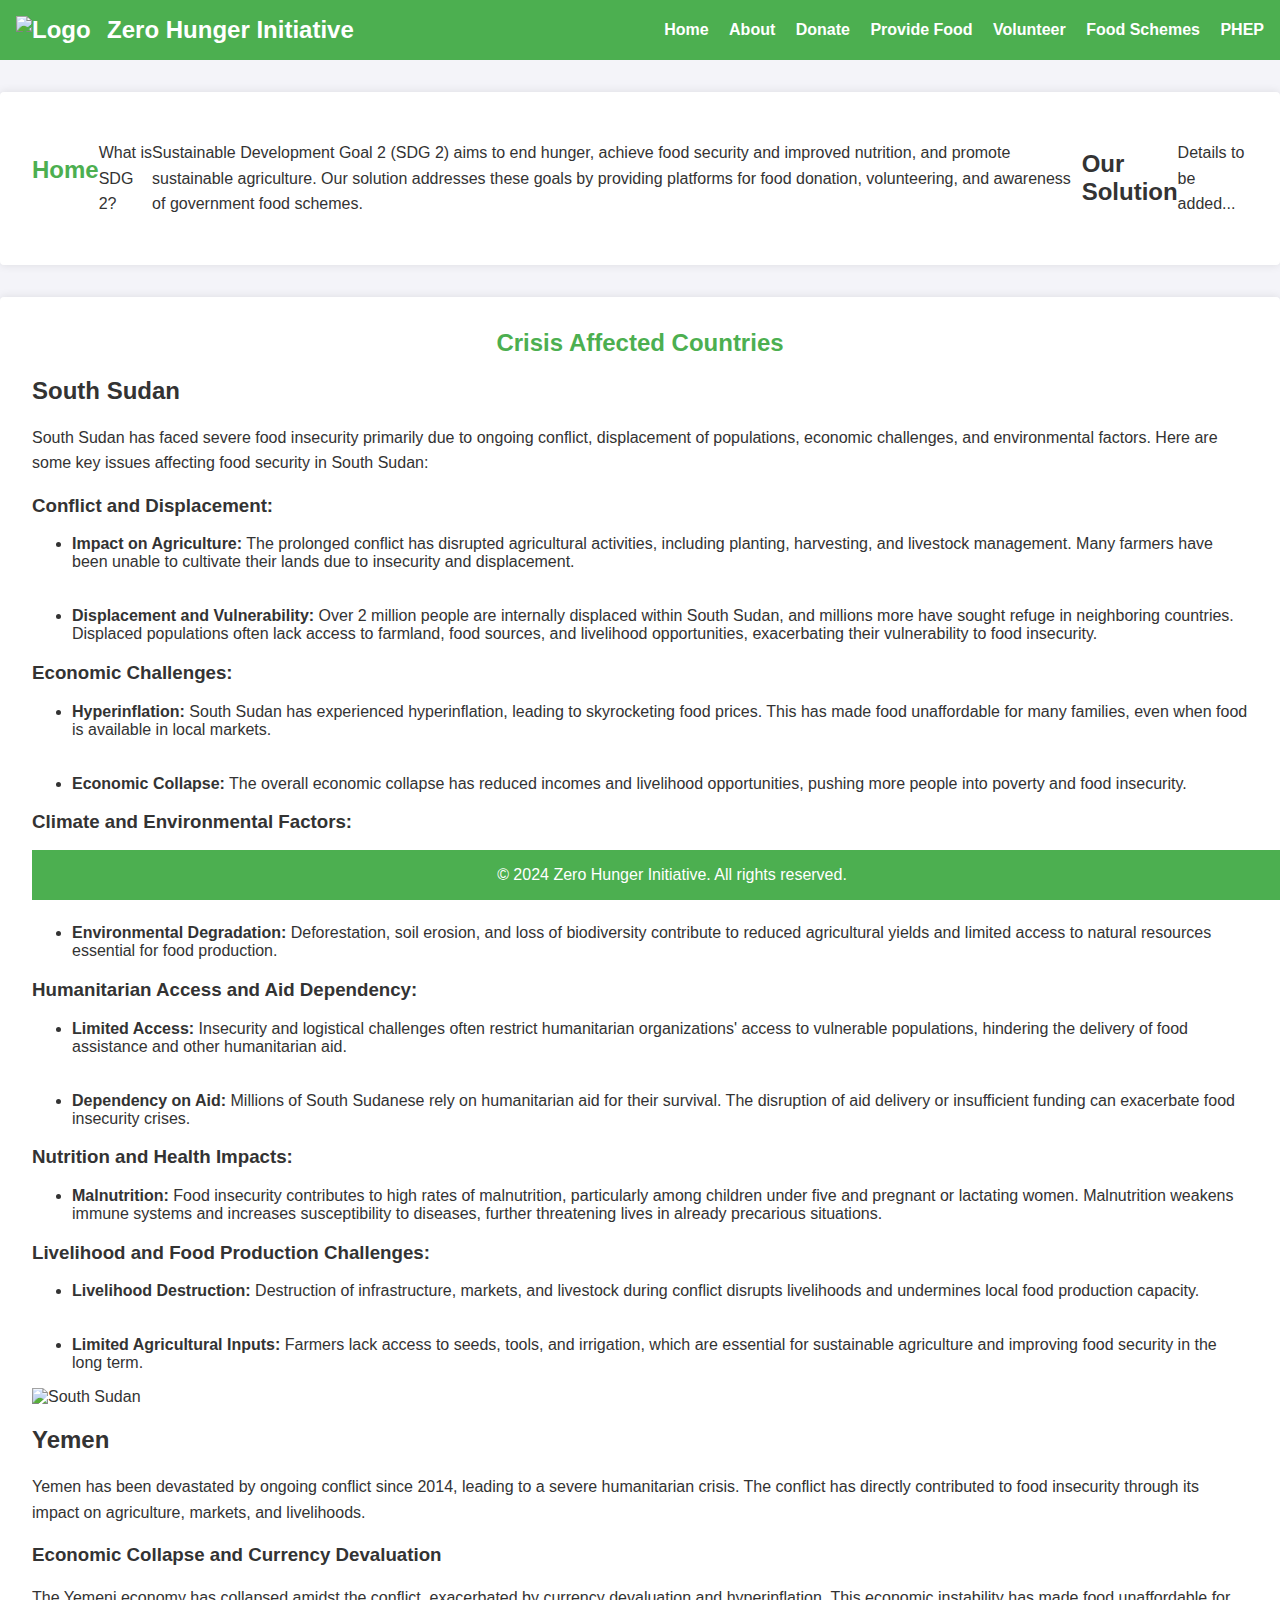
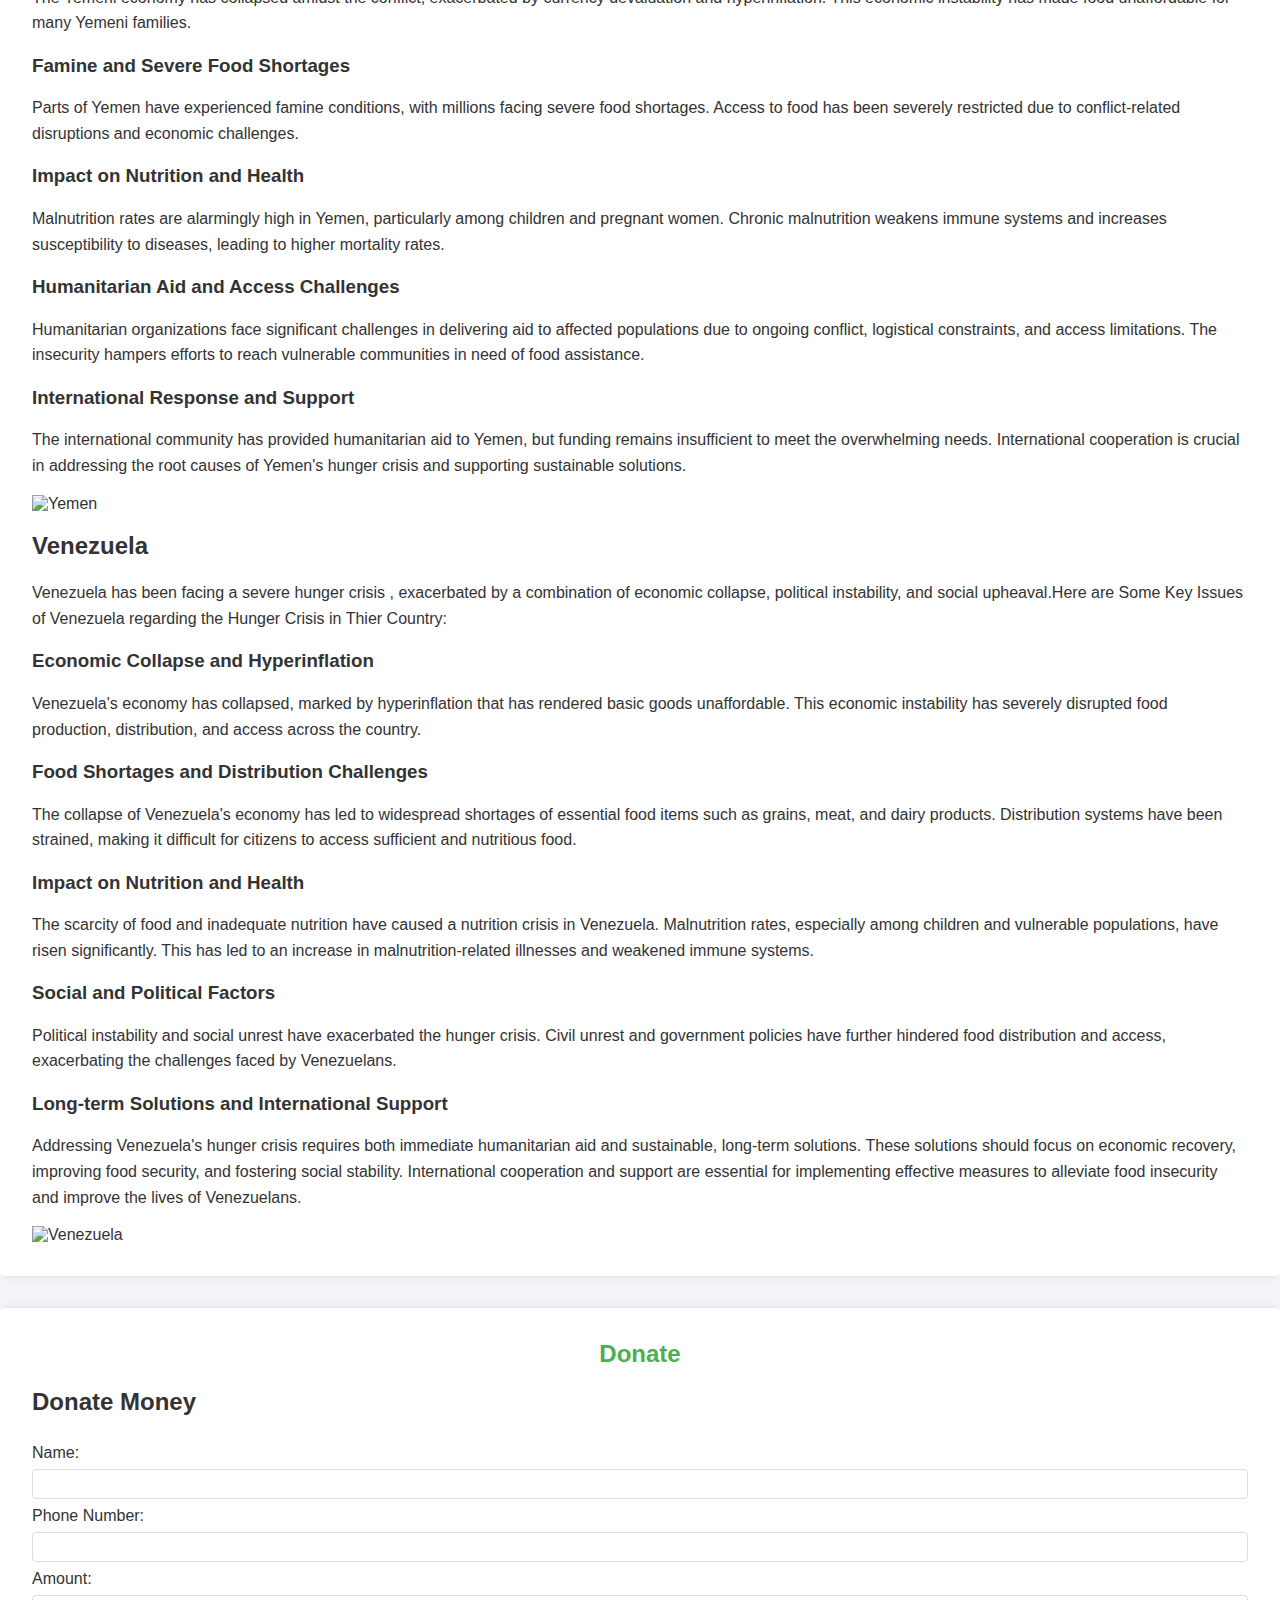
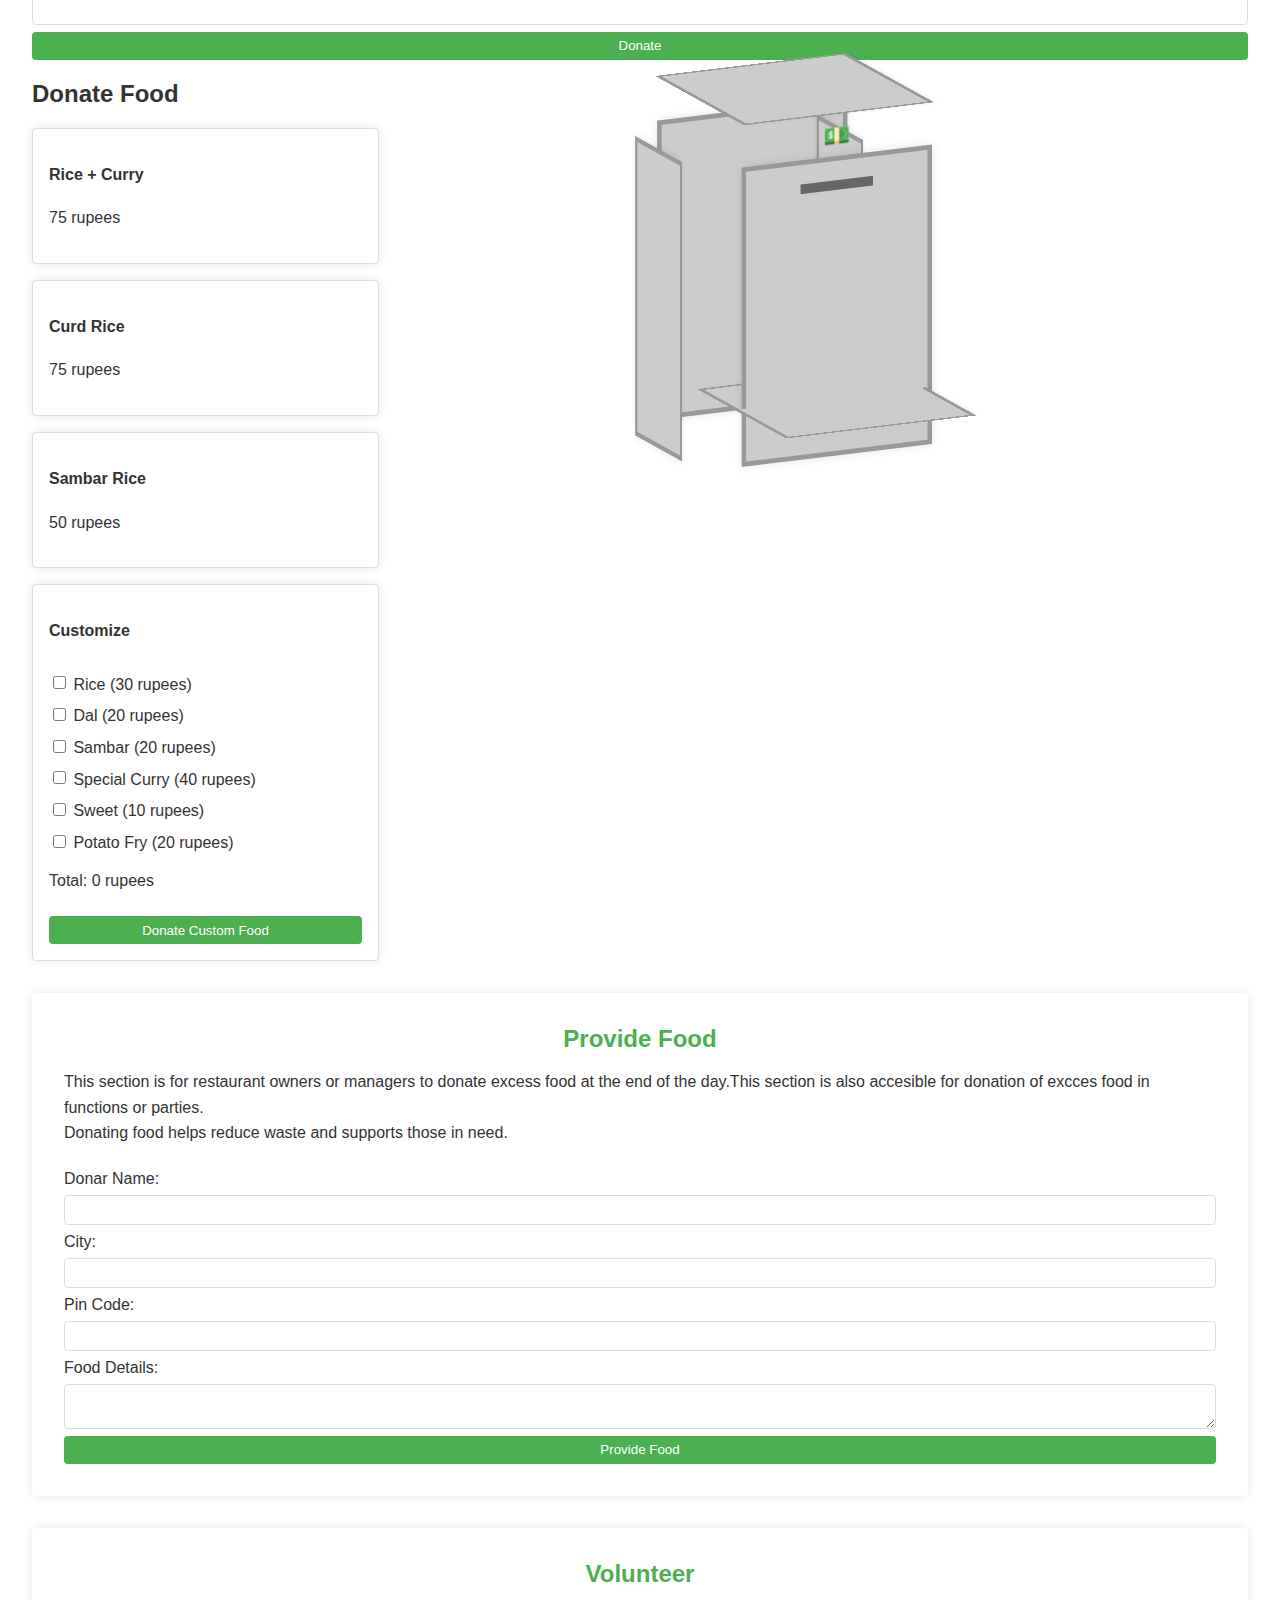
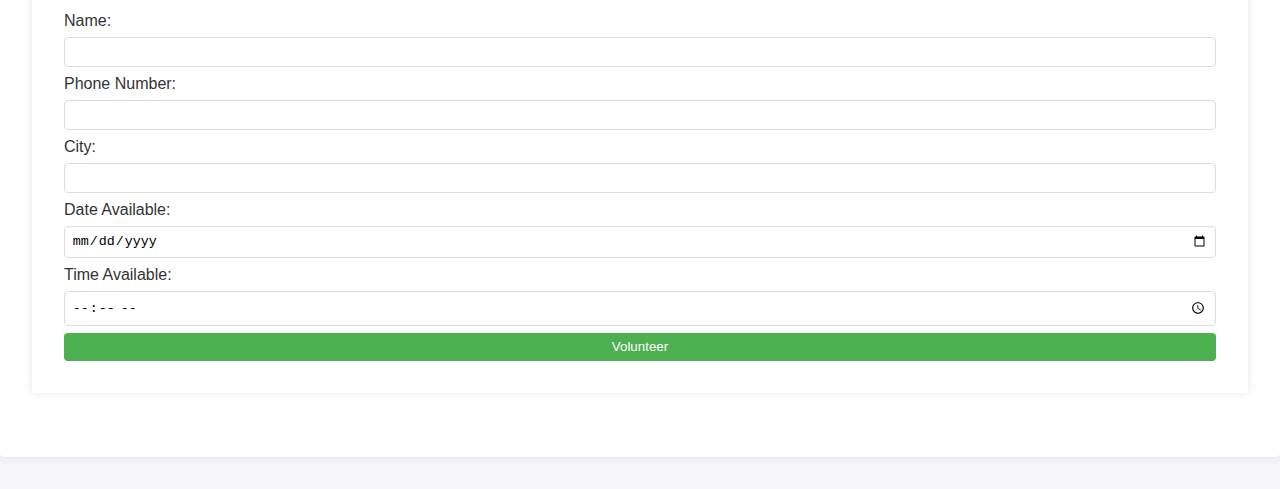
==== index.html @ b10c6740 "Update index.html" ====
<!DOCTYPE html>
<html lang="en">
<head>
    <meta charset="UTF-8">
    <meta name="viewport" content="width=device-width, initial-scale=1.0">
    <title>Zero Hunger Initiative</title>
    <link rel="stylesheet" href="style.css">
    <script src="script.js"></script>
</head>
<body>
   <header class="navbar">
        <div class="logo-container">
            <img src="https://iconape.com/wp-content/files/mv/291905/svg/291905.svg" alt="Logo" class="logo">
            <span class="logo-text">Zero Hunger Initiative</span>
        </div>
        <ul class="nav-links">
            <li><a href="#home">Home</a></li>
            <li><a href="about.html">About</a></li>
            <li><a href="#donate">Donate</a></li>
            <li><a href="#provide-food">Provide Food</a></li>
            <li><a href="#volunteer">Volunteer</a></li>
            <li><a href="fs.html">Food Schemes</a></li>
            <li><a href="#PHEP">PHEP</a></li>
        </ul>
    </header>

    <div id="home" class="content-section">
        <h1>Home</h1>
        <p>What is SDG 2?</p>
        <p>Sustainable Development Goal 2 (SDG 2) aims to end hunger, achieve food security and improved nutrition, and promote sustainable agriculture. Our solution addresses these goals by providing platforms for food donation, volunteering, and awareness of government food schemes.</p>
        <h2>Our Solution</h2>
        <p>Details to be added...</p>
    </div>

    <div id="issues" class="content-section">
        <h1>Crisis Affected Countries</h1>
    
        <div class="country">
            <h2>South Sudan</h2>
            <p> South Sudan has faced severe food insecurity primarily due to ongoing conflict, displacement of populations, economic challenges, and environmental factors. Here are some key issues affecting food security in South Sudan:</p>

        <h3>Conflict and Displacement:</h3>
        <ul>
            <li><strong>Impact on Agriculture:</strong> The prolonged conflict has disrupted agricultural activities, including planting, harvesting, and livestock management. Many farmers have been unable to cultivate their lands due to insecurity and displacement.</li>
          <br>
          <br>
            <li><strong>Displacement and Vulnerability:</strong> Over 2 million people are internally displaced within South Sudan, and millions more have sought refuge in neighboring countries. Displaced populations often lack access to farmland, food sources, and livelihood opportunities, exacerbating their vulnerability to food insecurity.</li>
        </ul>

        <h3>Economic Challenges:</h3>
        <ul>
            <li><strong>Hyperinflation:</strong> South Sudan has experienced hyperinflation, leading to skyrocketing food prices. This has made food unaffordable for many families, even when food is available in local markets.</li>
          <br>
          <br>
            <li><strong>Economic Collapse:</strong> The overall economic collapse has reduced incomes and livelihood opportunities, pushing more people into poverty and food insecurity.</li>
        </ul>

        <h3>Climate and Environmental Factors:</h3>
        <ul>
            <li><strong>Droughts and Floods:</strong> South Sudan is vulnerable to climate extremes, including droughts and floods, which can devastate crops and agricultural productivity. Erratic rainfall patterns further exacerbate food insecurity, affecting both rural and urban populations.</li>
          <br>
          <br>
            <li><strong>Environmental Degradation:</strong> Deforestation, soil erosion, and loss of biodiversity contribute to reduced agricultural yields and limited access to natural resources essential for food production.</li>
        </ul>

        <h3>Humanitarian Access and Aid Dependency:</h3>
        <ul>
            <li><strong>Limited Access:</strong> Insecurity and logistical challenges often restrict humanitarian organizations' access to vulnerable populations, hindering the delivery of food assistance and other humanitarian aid.</li>
          <br>
          <br>
            <li><strong>Dependency on Aid:</strong> Millions of South Sudanese rely on humanitarian aid for their survival. The disruption of aid delivery or insufficient funding can exacerbate food insecurity crises.</li>
        </ul>

        <h3>Nutrition and Health Impacts:</h3>
        <ul>
            <li><strong>Malnutrition:</strong> Food insecurity contributes to high rates of malnutrition, particularly among children under five and pregnant or lactating women. Malnutrition weakens immune systems and increases susceptibility to diseases, further threatening lives in already precarious situations.</li>
        </ul>

        <h3>Livelihood and Food Production Challenges:</h3>
        <ul>
            <li><strong>Livelihood Destruction:</strong> Destruction of infrastructure, markets, and livestock during conflict disrupts livelihoods and undermines local food production capacity.</li>
          <br>
          <br>
            <li><strong>Limited Agricultural Inputs:</strong> Farmers lack access to seeds, tools, and irrigation, which are essential for sustainable agriculture and improving food security in the long term.</li>
        </ul>


        <img src="https://thesudantimes.com/wp-content/uploads/2023/10/south-sudan-bracing-for-worst-hunger-crisis-ever-un-warns1647079717.jpeg" alt="South Sudan" width="400" height="300">

        </div>
    
        <div class="country">
            <h2>Yemen</h2>
            <div class="country-details">

    <p>Yemen has been devastated by ongoing conflict since 2014, leading to a severe humanitarian crisis. The conflict has directly contributed to food insecurity through its impact on agriculture, markets, and livelihoods.</p>

    <h3>Economic Collapse and Currency Devaluation</h3>
    <p>The Yemeni economy has collapsed amidst the conflict, exacerbated by currency devaluation and hyperinflation. This economic instability has made food unaffordable for many Yemeni families.</p>

    <h3>Famine and Severe Food Shortages</h3>
    <p>Parts of Yemen have experienced famine conditions, with millions facing severe food shortages. Access to food has been severely restricted due to conflict-related disruptions and economic challenges.</p>

    <h3>Impact on Nutrition and Health</h3>
    <p>Malnutrition rates are alarmingly high in Yemen, particularly among children and pregnant women. Chronic malnutrition weakens immune systems and increases susceptibility to diseases, leading to higher mortality rates.</p>

    <h3>Humanitarian Aid and Access Challenges</h3>
    <p>Humanitarian organizations face significant challenges in delivering aid to affected populations due to ongoing conflict, logistical constraints, and access limitations. The insecurity hampers efforts to reach vulnerable communities in need of food assistance.</p>

    <h3>International Response and Support</h3>
    <p>The international community has provided humanitarian aid to Yemen, but funding remains insufficient to meet the overwhelming needs. International cooperation is crucial in addressing the root causes of Yemen's hunger crisis and supporting sustainable solutions.</p>
</div>

            <img src="https://gdb.voanews.com/e07bdc47-b10e-4c2d-adb0-684e36ff5af6_w1200_r1.jpg" alt="Yemen" width="400" height="300">
        </div>
    
        <div class="country">
            <h2>Venezuela</h2>
            <div class="country-details">
              <p>Venezuela has been facing a severe hunger crisis , exacerbated by a combination of economic collapse, political instability, and social upheaval.Here are Some Key Issues of Venezuela regarding the Hunger Crisis in Thier Country:
            <h3>Economic Collapse and Hyperinflation</h3>
            <p>Venezuela's economy has collapsed, marked by hyperinflation that has rendered basic goods unaffordable. This economic instability has severely disrupted food production, distribution, and access across the country.</p>

            <h3>Food Shortages and Distribution Challenges</h3>
            <p>The collapse of Venezuela's economy has led to widespread shortages of essential food items such as grains, meat, and dairy products. Distribution systems have been strained, making it difficult for citizens to access sufficient and nutritious food.</p>

            <h3>Impact on Nutrition and Health</h3>
            <p>The scarcity of food and inadequate nutrition have caused a nutrition crisis in Venezuela. Malnutrition rates, especially among children and vulnerable populations, have risen significantly. This has led to an increase in malnutrition-related illnesses and weakened immune systems.</p>

            <h3>Social and Political Factors</h3>
            <p>Political instability and social unrest have exacerbated the hunger crisis. Civil unrest and government policies have further hindered food distribution and access, exacerbating the challenges faced by Venezuelans.</p>

            <h3>Long-term Solutions and International Support</h3>
            <p>Addressing Venezuela's hunger crisis requires both immediate humanitarian aid and sustainable, long-term solutions. These solutions should focus on economic recovery, improving food security, and fostering social stability. International cooperation and support are essential for implementing effective measures to alleviate food insecurity and improve the lives of Venezuelans.</p>
        </div>

            <img src=https://media.newyorker.com/photos/5c7045dbf923155c5f092555/4:3/w_2275,h_1706,c_limit/Taladrid-VenezuelaAidCrisis.jpg alt="Venezuela" width="400" height="300">
        </div>
    
        
    </div>


    <div id="donate" class="content-section">
        <h1>Donate</h1>
        <h2>Donate Money</h2>
        <form id="money-donation-form">
            <label for="donor-name">Name:</label>
            <input type="text" id="donor-name" name="name" required>
            <label for="donor-phone">Phone Number:</label>
            <input type="tel" id="donor-phone" name="phone" required>
            <label for="donation-amount">Amount:</label>
            <input type="number" id="donation-amount" name="amount" required>
            <button type="submit">Donate</button>
        </form>
        <h2>Donate Food</h2>
      <div class="animate-donation"> 
        <div class="food-options">
            <div class="food-item" data-price="75">
                <h4>Rice + Curry</h4>
                <p>75 rupees</p>
            </div>
            <div class="food-item" data-price="75">
                <h4>Curd Rice</h4>
                <p>75 rupees</p>
            </div>
            <div class="food-item" data-price="50">
                <h4>Sambar Rice</h4>
                <p>50 rupees</p>
            </div>
            <div class="food-item">
                <h4>Customize</h4>
                <form id="custom-food-form">
                    <label>
                        <input type="checkbox" name="items" value="30"> Rice (30 rupees)
                    </label>
                    <label>
                        <input type="checkbox" name="items" value="20"> Dal (20 rupees)
                    </label>
                    <label>
                        <input type="checkbox" name="items" value="20"> Sambar (20 rupees)
                    </label>
                    <label>
                        <input type="checkbox" name="items" value="40"> Special Curry (40 rupees)
                    </label>
                    <label>
                        <input type="checkbox" name="items" value="10"> Sweet (10 rupees)
                    </label>
                    <label>
                        <input type="checkbox" name="items" value="20"> Potato Fry (20 rupees)
                    </label>
                    <p>Total: <span id="custom-total">0</span> rupees</p>
                    <button type="submit">Donate Custom Food</button>
                </form>
            </div>
        </div>
        <div class="scene">
            <div class="box">
                <div class="face front">
                    <div class="slot top"></div>
                    <div class="note">&#x1F4B5;</div> <!-- Unicode symbol for money note -->
                    <div class="slot bottom"></div>
                    <div class="apple">&#x1F34E;</div> <!-- Unicode symbol for apple -->
                </div>
                <div class="face back"></div>
                <div class="face left"></div>
                <div class="face right"></div>
                <div class="face top"></div>
                <div class="face bottom"></div>
            </div>
        </div>
    </div> 
    <div id="provide-food" class="content-section">
        <h1>Provide Food</h1>
        <p>This section is for restaurant owners or managers to donate excess food at the end of the day.This section is also accesible for donation of excces food in functions or parties.<br>
            Donating food helps reduce waste and supports those in need.</p>
        <form id="provide-food-form">
            <label for="restaurant-name">Donar Name:</label>
            <input type="text" id="restaurant-name" name="restaurant-name" required>
            <label for="restaurant-city">City:</label>
            <input type="text" id="restaurant-city" name="city" required>
            <label for="restaurant-pincode">Pin Code:</label>
            <input type="text" id="restaurant-pincode" name="pincode" required>
            <label for="food-details">Food Details:</label>
            <textarea id="food-details" name="food-details" required></textarea>
            <button type="submit">Provide Food</button>
        </form>
    </div>
    

    <div id="volunteer" class="content-section">
        <h1>Volunteer</h1>
        <form id="volunteer-form">
            <label for="volunteer-name">Name:</label>
            <input type="text" id="volunteer-name" name="name" required>
            <label for="volunteer-phone">Phone Number:</label>
            <input type="tel" id="volunteer-phone" name="phone" required>
            <label for="volunteer-city">City:</label>
            <input type="text" id="volunteer-city" name="city" required>
            <label for="volunteer-date">Date Available:</label>
            <input type="date" id="volunteer-date" name="date" required>
            <label for="volunteer-time">Time Available:</label>
            <input type="time" id="volunteer-time" name="time" required>
            <button type="submit">Volunteer</button>
        </form>
    </div>

   
    <footer class="footer">
        &copy; 2024 Zero Hunger Initiative. All rights reserved.
    </footer>
</body>
</html>
---- style.css ----
/* General styles */
body {
    font-family: Arial, sans-serif;
    margin: 0;
    padding: 0;
    background-color: #f4f4f9;
    color: #333;
}

.container {
    max-width: 960px;
    margin: 0 auto;
    padding: 2em;
}

h1, h2, h3 {
    color: #333;
}

p {
    line-height: 1.6;
}

a {
    color: #4CAF50;
    text-decoration: none;
}

a:hover {
    text-decoration: underline;
}

/* Navbar styles */
.navbar {
    background-color: #4CAF50;
    padding: 1em;
    display: flex;
    justify-content: space-between;
    align-items: center;
}

.navbar .logo {
    color: white;
    font-size: 1.5em;
    font-weight: bold;
}

.navbar .nav-links {
    list-style: none;
    padding: 0;
    margin: 0;
}

.navbar .nav-links li {
    display: inline;
    margin-left: 1em;
}

.navbar .nav-links li a {
    color: white;
    text-decoration: none;
    font-weight: bold;
}

/* Content sections */
.content-section {
    background-color: #fff;
    padding: 2em;
    margin: 2em 0;
    border-radius: 4px;
    box-shadow: 0 0 10px rgba(0,0,0,0.1);
}

.content-section h1 {
    margin-top: 0;
    color: #4CAF50;
}

.card {
    background-color: #f4f4f9;
    padding: 1em;
    margin-bottom: 1em;
    border: 1px solid #ddd;
    border-radius: 4px;
    box-shadow: 0 0 5px rgba(0,0,0,0.1);
}

.card h2 {
    margin-top: 0;
    color: #333;
}

.card ul {
    list-style: none;
    padding: 0;
}

.card ul li {
    margin-bottom: 0.5em;
}

/* Forms */
form {
    display: flex;
    flex-direction: column;
}

form label {
    margin-top: 0.5em;
}

form input, form textarea, form select, form button {
    padding: 0.5em;
    margin-top: 0.5em;
    border: 1px solid #ddd;
    border-radius: 4px;
}

form button {
    background-color: #4CAF50;
    color: white;
    border: none;
    cursor: pointer;
    transition: background-color 0.3s;
}

form button:hover {
    background-color: #45A049;
}

/* Food options */
.food-options {
    display: flex;
    flex-wrap: wrap;
    gap: 1em;
}

.food-item {
    background-color: #fff;
    padding: 1em;
    border: 1px solid #ddd;
    border-radius: 4px;
    width: calc(50% - 1em);
    box-shadow: 0 0 10px rgba(0,0,0,0.1);
    transition: transform 0.3s;
    cursor: pointer;
}

.food-item:hover {
    transform: scale(1.05);
}
.navbar .logo {
    width: 40px;
    height: 40px;
    margin-right: 0.5em;
    transition: transform 0.3s, width 0.3s, height 0.3s;
}

.navbar .logo-text {
    color: white;
    font-size: 1.5em;
    font-weight: bold;
    transition: transform 0.3s;
}

.navbar .nav-links {
    list-style: none;
    padding: 0;
    margin: 0;
}

.navbar .nav-links li {
    display: inline;
    margin-left: 1em;
}

.navbar .nav-links li a {
    color: white;
    text-decoration: none;
    font-weight: bold;
    transition: transform 0.3s;
}

.navbar .nav-links li a:hover {
    transform: scale(1.5);
}

.navbar .logo:hover {
    transform: rotate(360deg) scale(1.1);
}


/* Footer */
.footer {
    background-color: #4CAF50;
    color: white;
    text-align: center;
    padding: 1em 0;
    position: fixed;
    width: 100%;
    bottom: 0;
}
/* Home section */
#home {
    display: flex;
    justify-content: space-between;
    align-items: center;
    margin: 2rem 0;
}

.animation-container {
    flex: 1;
    display: flex;
    justify-content: center;
}

.home-content {
    flex: 1;
    padding: 2rem;
    background-color: #fff;
    border-radius: 5px;
    box-shadow: 0 0 10px rgba(0, 0, 0, 0.1);
}

.home-content h1 {
    font-size: 2rem;
    margin-bottom: 1rem;
}

.home-content p {
    margin-bottom: 1rem;
}
.scene {
            width: 200px;
            height: 300px;
            position: relative;
            transform-style: preserve-3d;
        }

        .box {
            position: absolute;
            width: 100%;
            height: 100%;
            transform-style: preserve-3d;
            transform: rotateX(-15deg) rotateY(25deg);
        }

        .face {
            position: absolute;
            width: 200px;
            height: 300px;
            background-color: #ccc;
            border: 5px solid #999;
            box-shadow: 0 0 10px rgba(0, 0, 0, 0.1);
        }

        .face.front {
            transform: rotateY(0deg) translateZ(100px);
        }

        .face.back {
            transform: rotateY(180deg) translateZ(100px);
        }

        .face.left {
            width: 100px;
            height: 300px;
            transform: rotateY(-90deg) translateZ(100px);
        }

        .face.right {
            width: 100px;
            height: 300px;
            transform: rotateY(90deg) translateZ(100px);
        }

        .face.top {
            width: 200px;
            height: 200px;
            transform: rotateX(-90deg) translateZ(150px) translateY(-100px);
        }

        .face.bottom {
            width: 200px;
            height: 200px;
            transform: rotateX(90deg) translateZ(150px);
        }

        .slot {
            position: absolute;
            left: 50%;
            width: 80px;
            height: 10px;
            background-color: #666;
            transform: translateX(-50%);
        }

        .slot.top {
            top: 20px;
        }

        .slot.bottom {
            bottom: 20px;
        }

        .note {
            position: absolute;
            left: 50%;
            top: -40px;
            font-size: 24px;
            transform: translateX(-50%);
            animation: dropNote 3s ease-in-out infinite;
        }

        .apple {
            position: absolute;
            left: 50%;
            bottom: 20px;
            font-size: 30px;
            transform: translateX(-50%) scale(0);
            animation: popApple 3s ease-in-out infinite;
            animation-delay: 1.5s;
        }

        @keyframes dropNote {
            0% { top: -40px; }
            50% { top: 20px; }
            100% { top: 20px; opacity: 0; }
        }

        @keyframes popApple {
            0%, 50% { transform: translateX(-50%) scale(0); }
            51%, 100% { transform: translateX(-50%) scale(1); }
        }

        h1 {
            text-align: center;
            font-size: 24px;
            color: #333;
            margin-top: 20px;
        }
.animate-donation{
    display: flex;
     flex-direction: row;
}
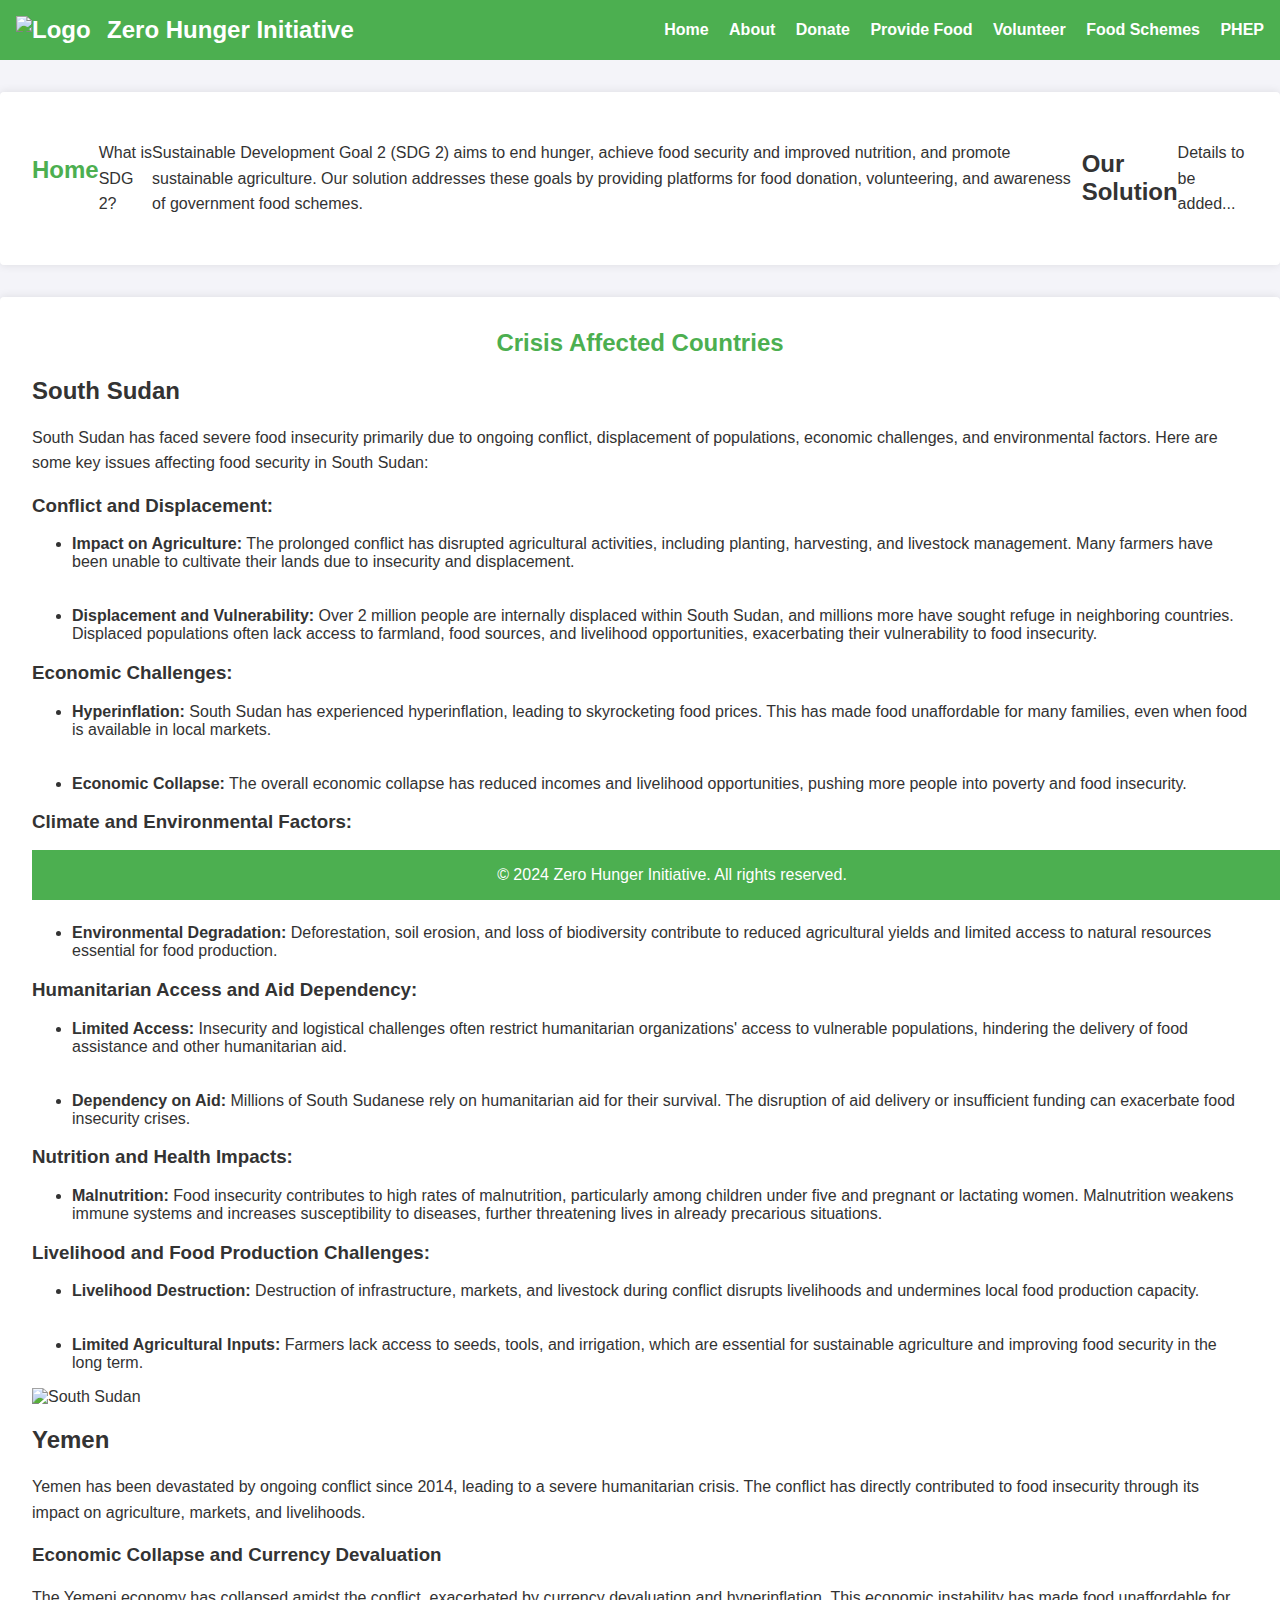
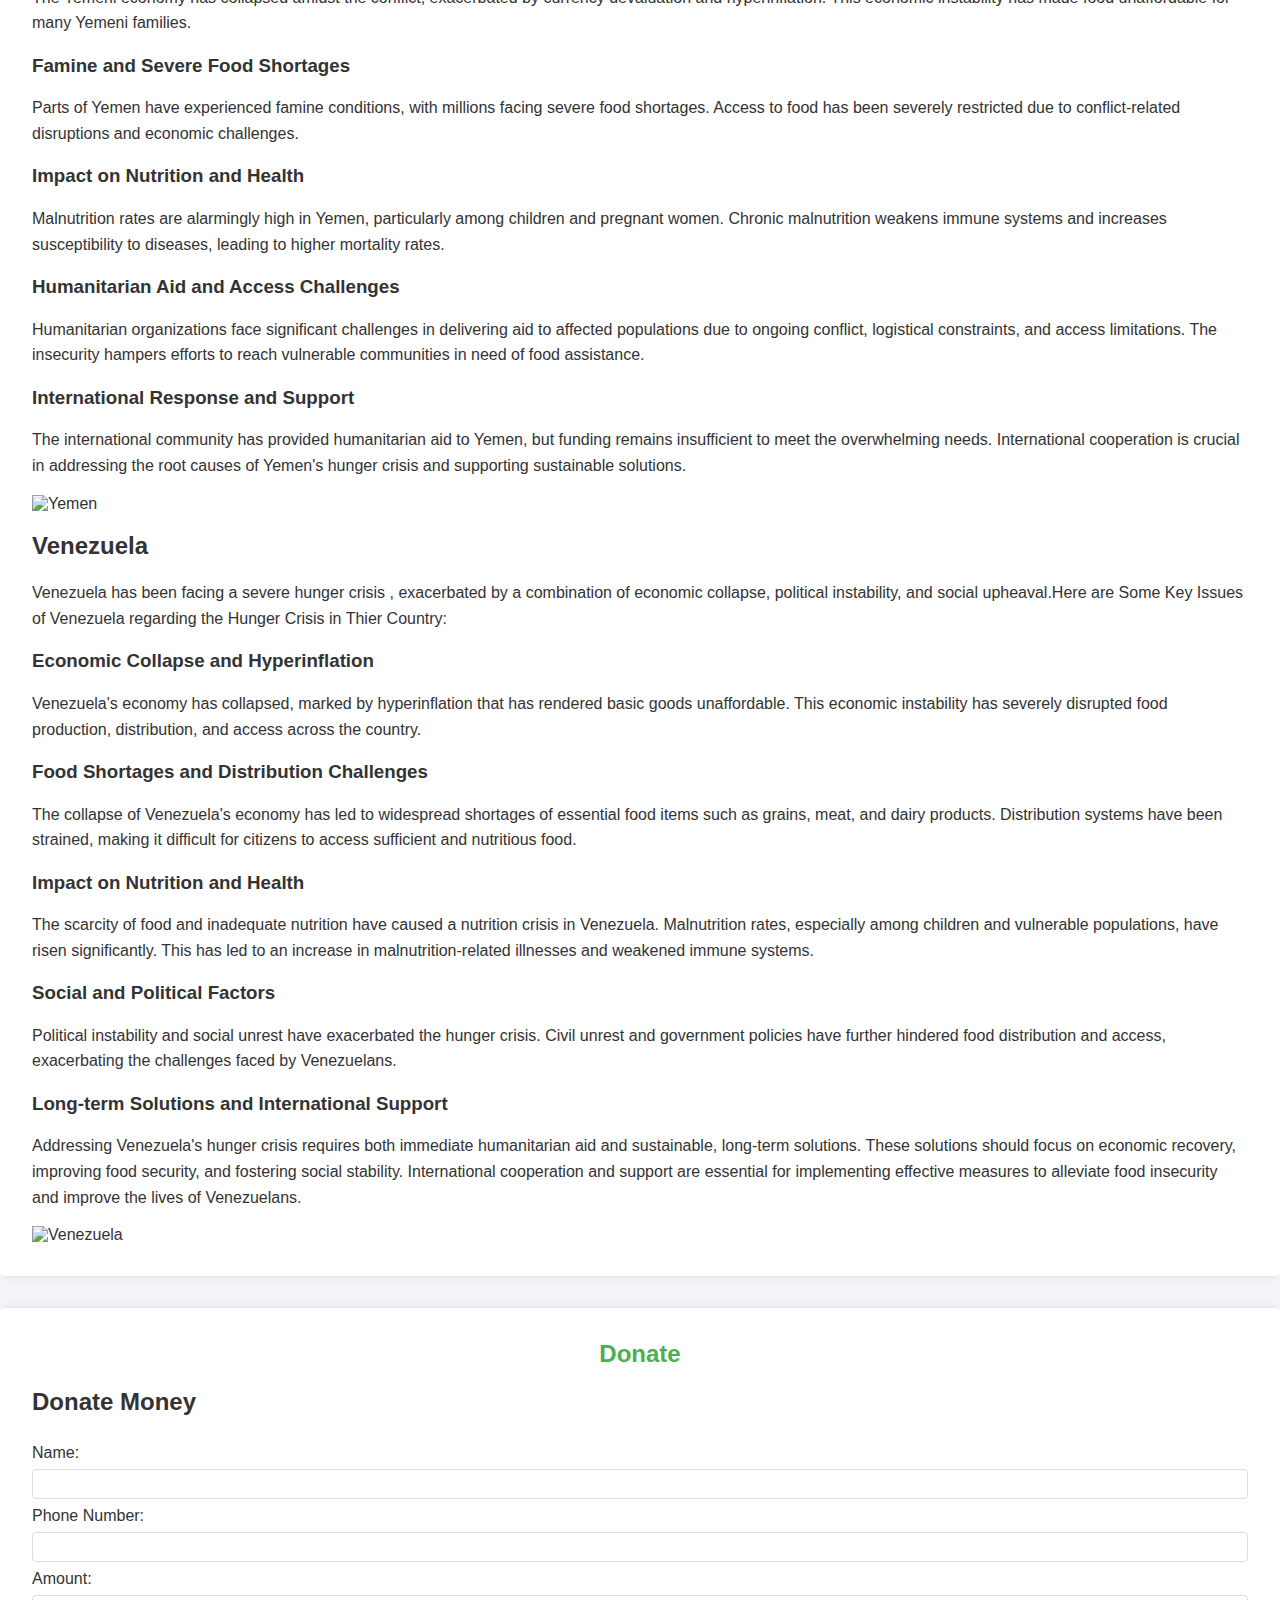
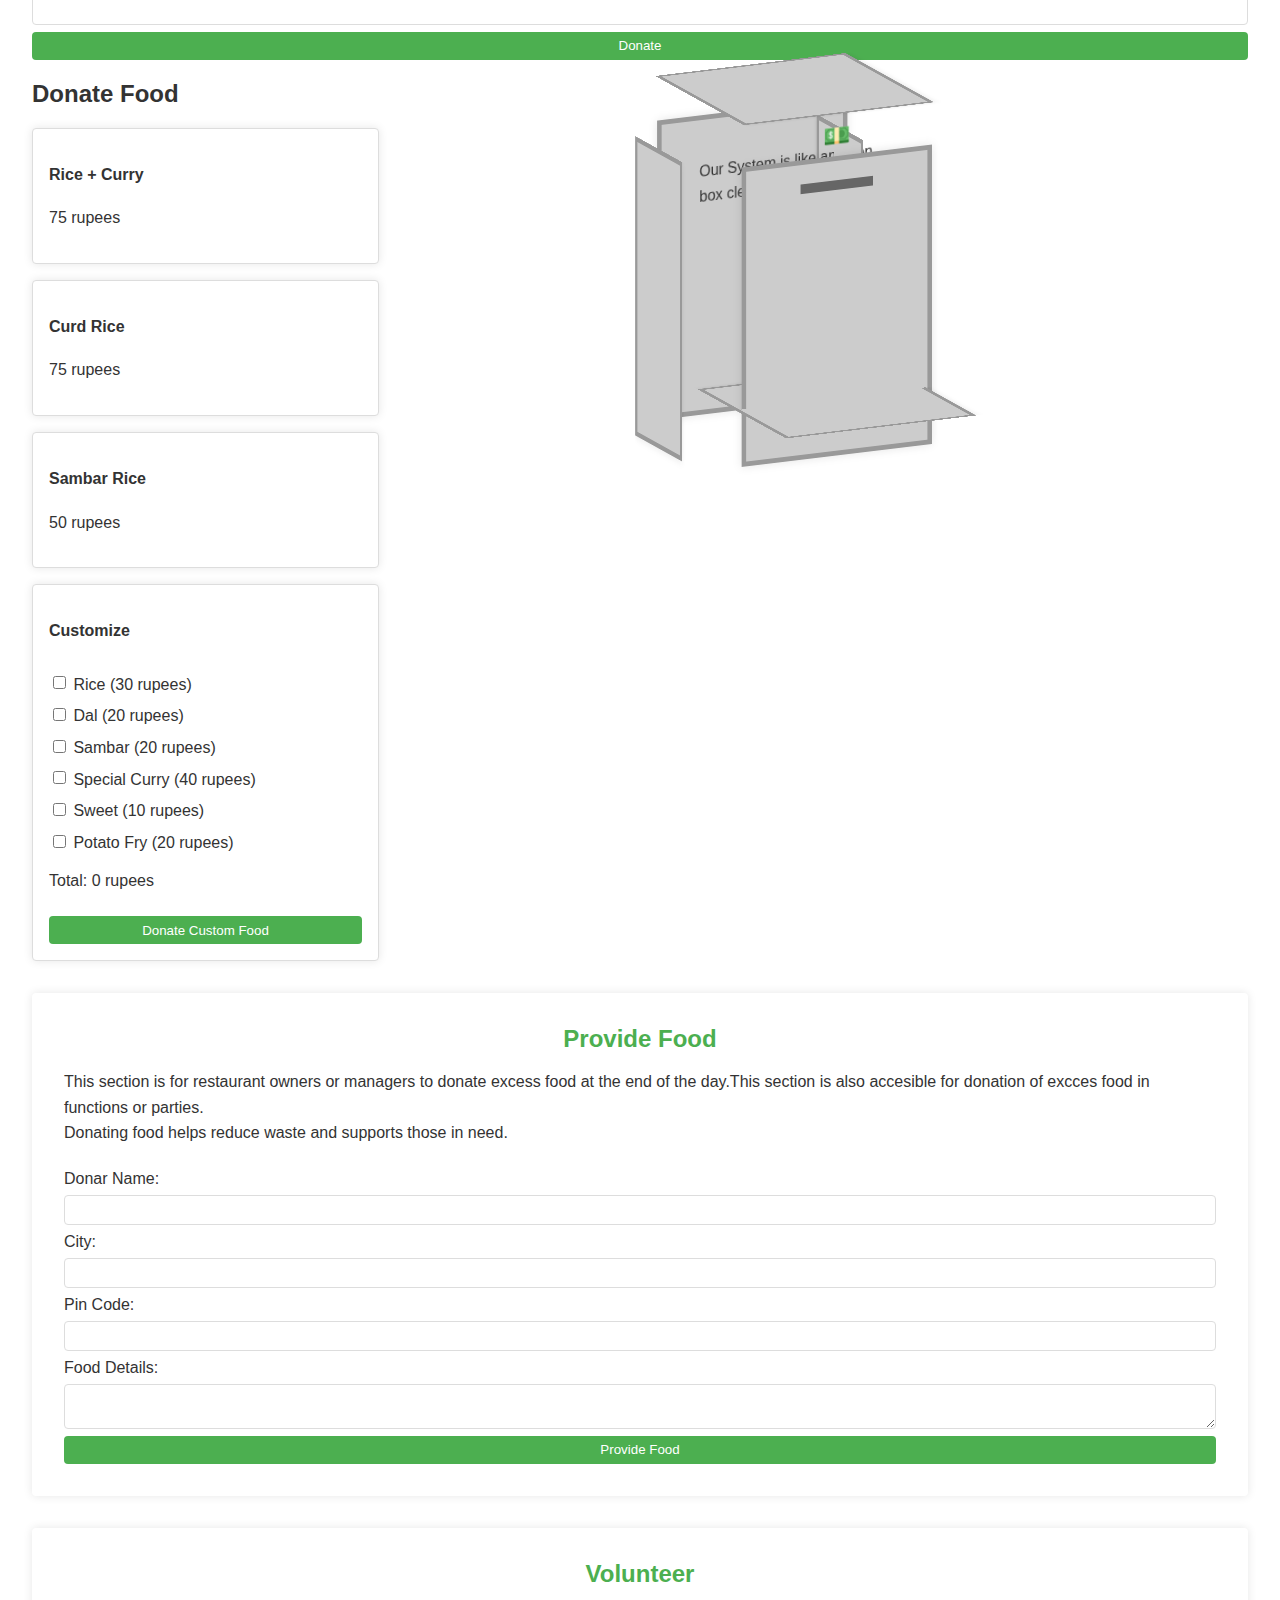
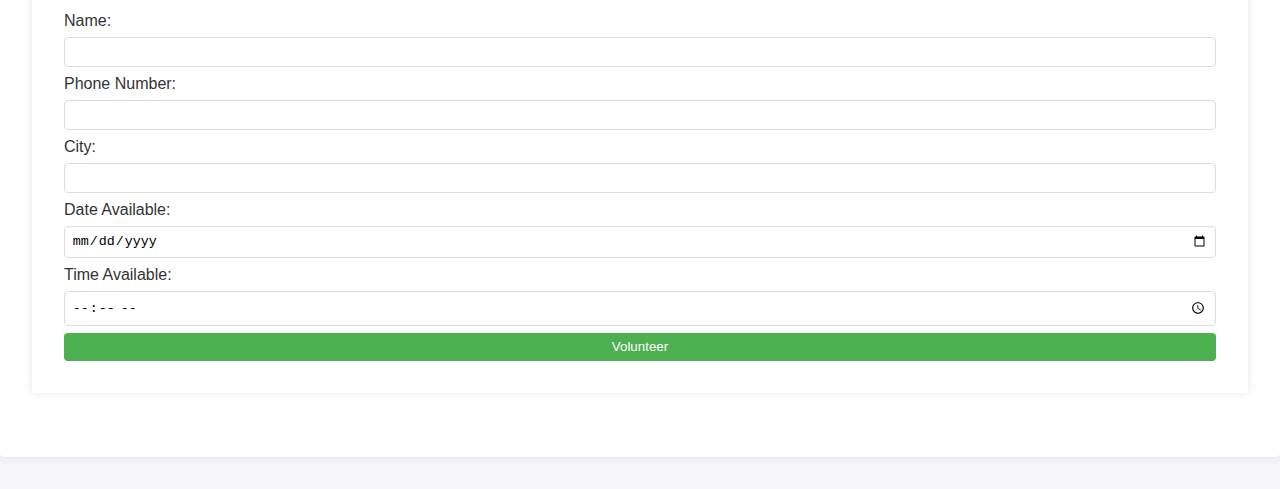
==== commit b5eaebde: "Update index.html" ====
--- a/index.html
+++ b/index.html
@@ -207,9 +207,17 @@
                 <div class="face right"></div>
                 <div class="face top"></div>
                 <div class="face bottom"></div>
+                <p>Our System is like an open box clear and visible.</p>
             </div>
         </div>
     </div> 
+         <form id="food-donation-form" style="display: none;">
+        <label for="food-donor-name">Name:</label>
+        <input type="text" id="food-donor-name" name="name" required>
+        <label for="food-donor-phone">Phone Number:</label>
+        <input type="tel" id="food-donor-phone" name="phone" required>
+        <button type="submit">Donate</button>
+    </form>
     <div id="provide-food" class="content-section">
         <h1>Provide Food</h1>
         <p>This section is for restaurant owners or managers to donate excess food at the end of the day.This section is also accesible for donation of excces food in functions or parties.<br>
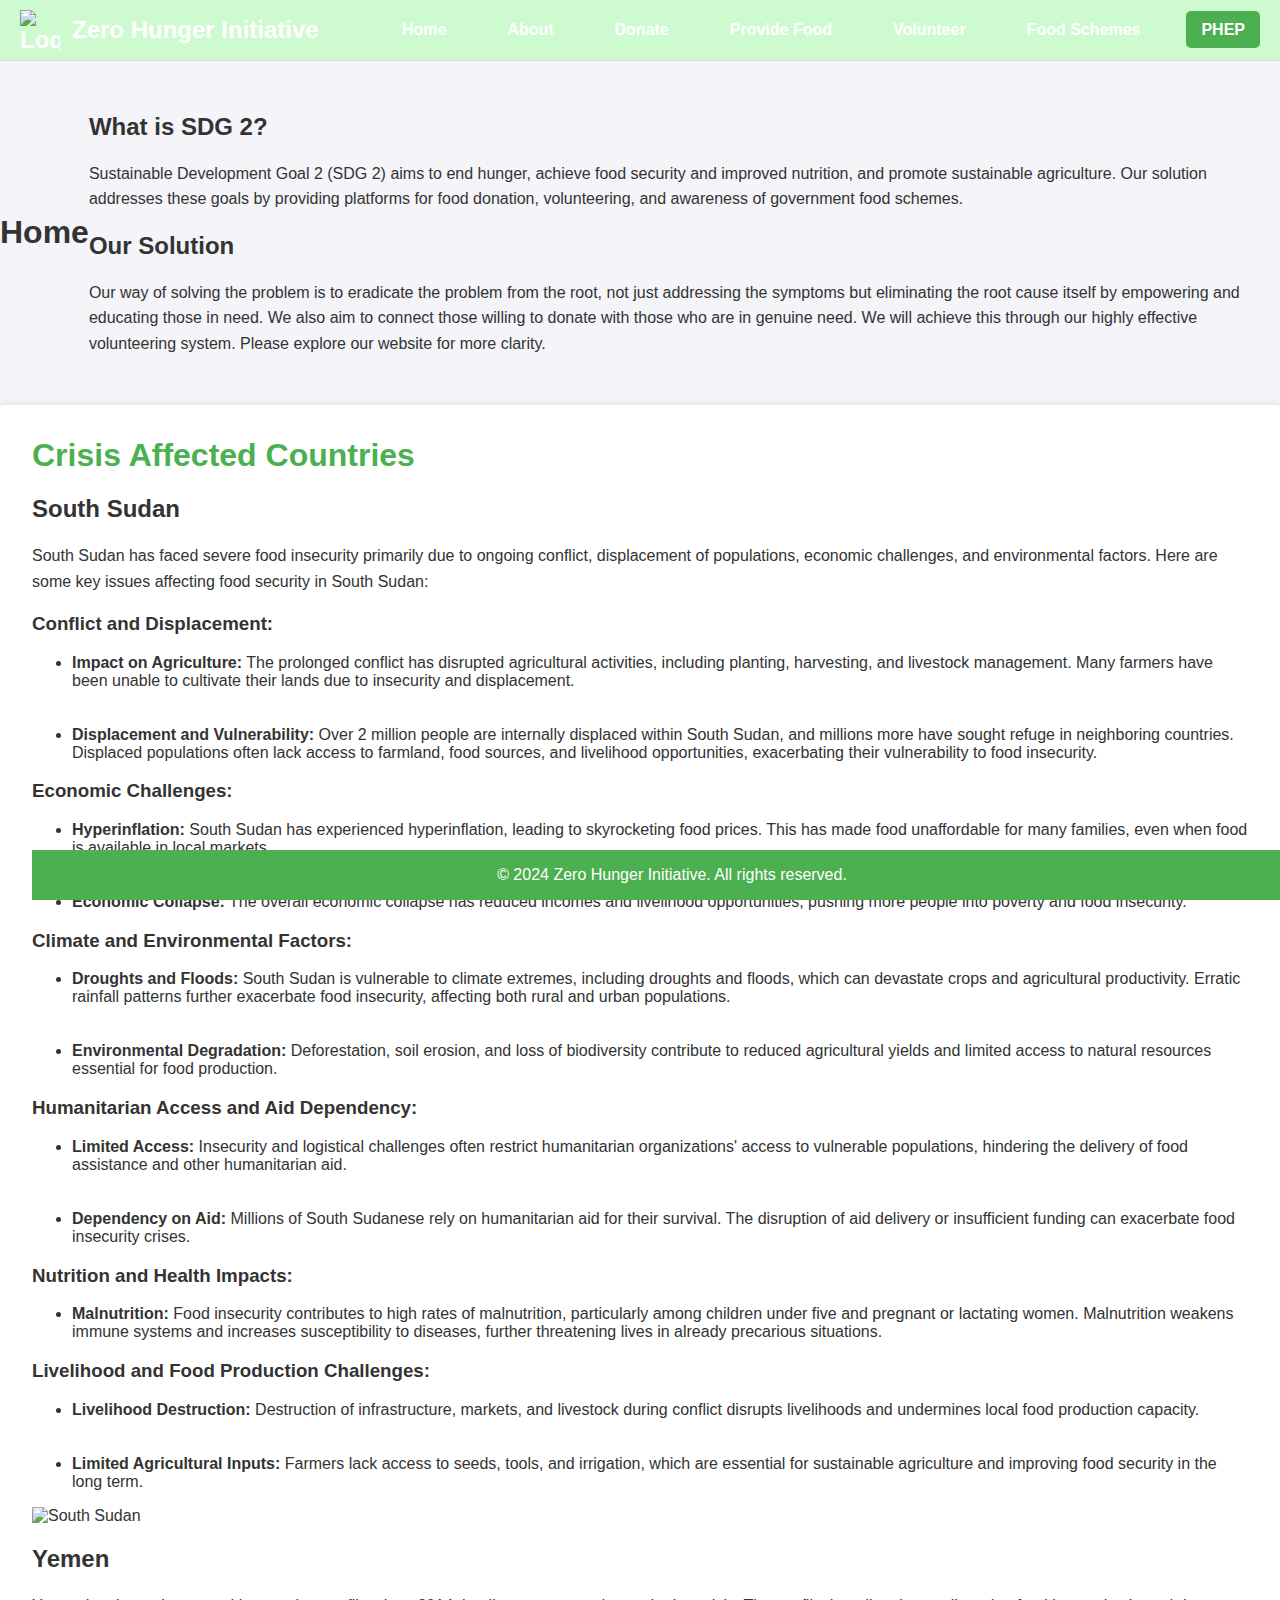
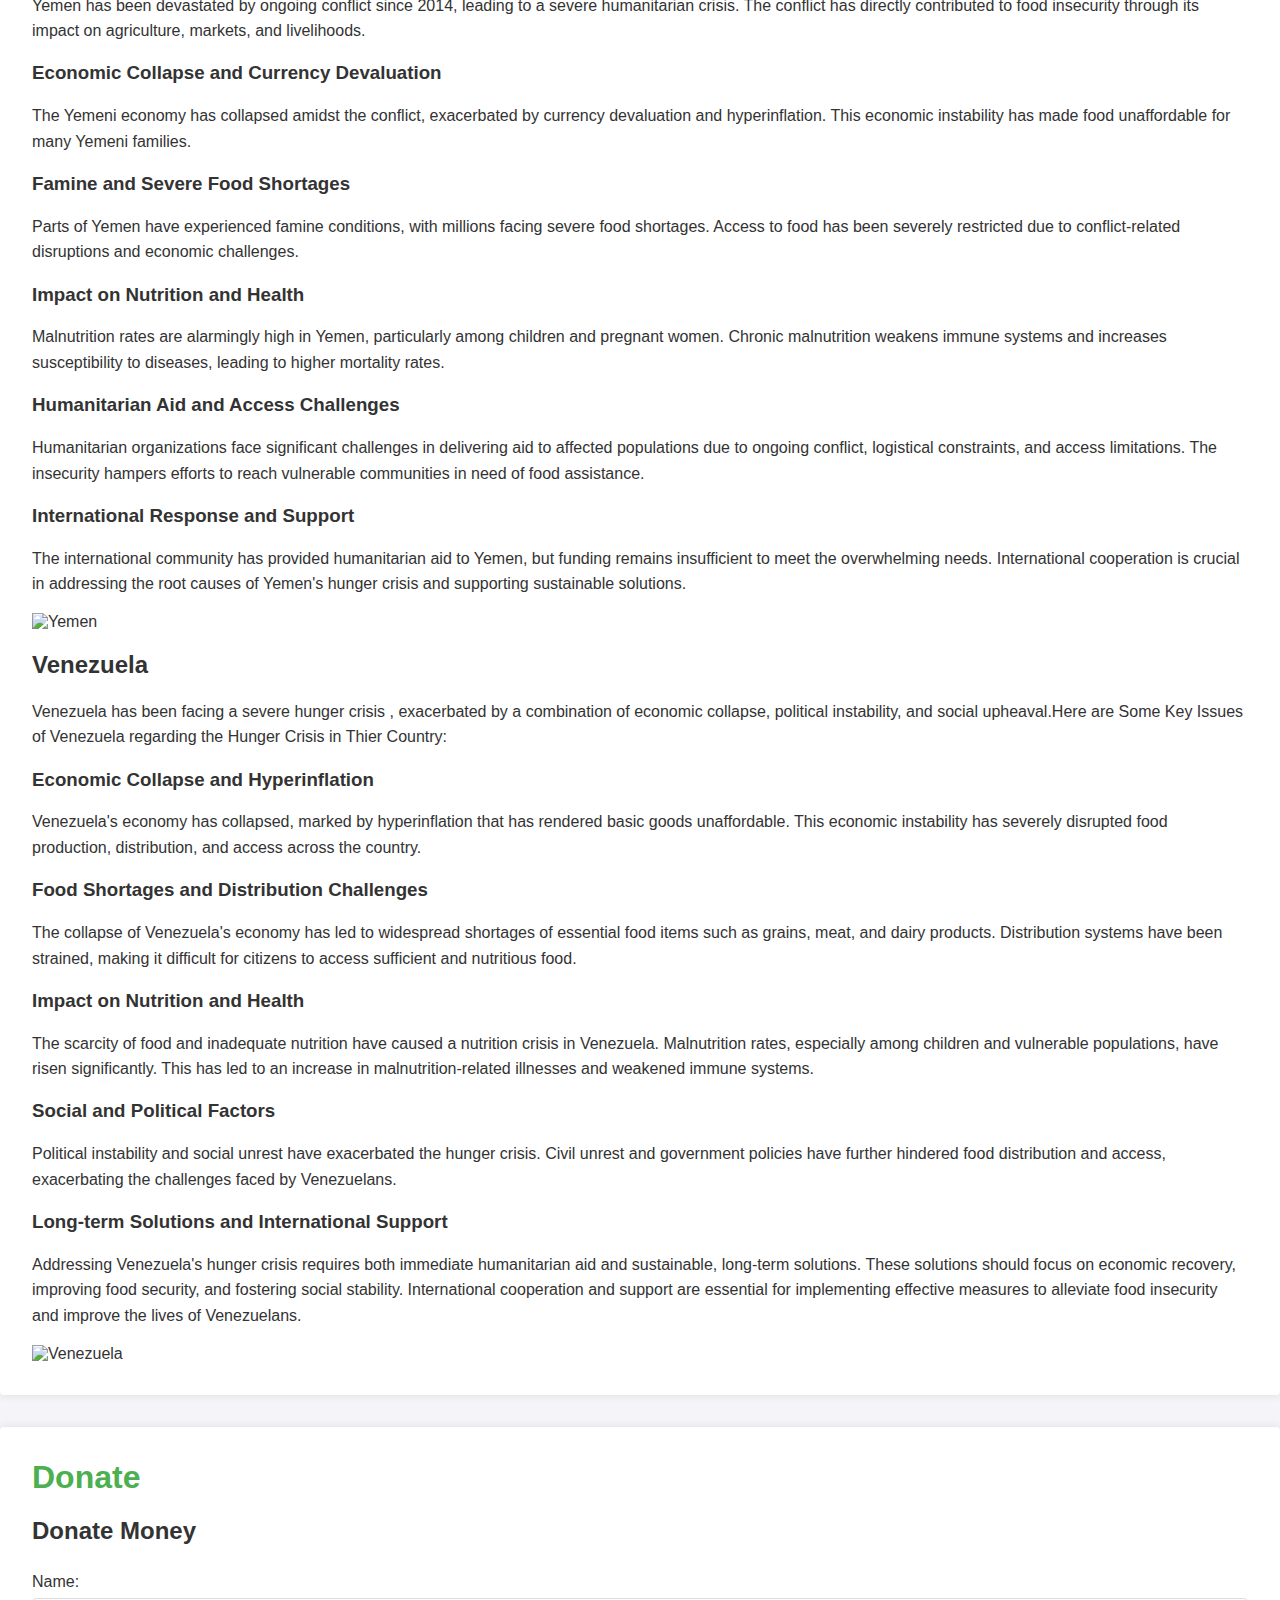
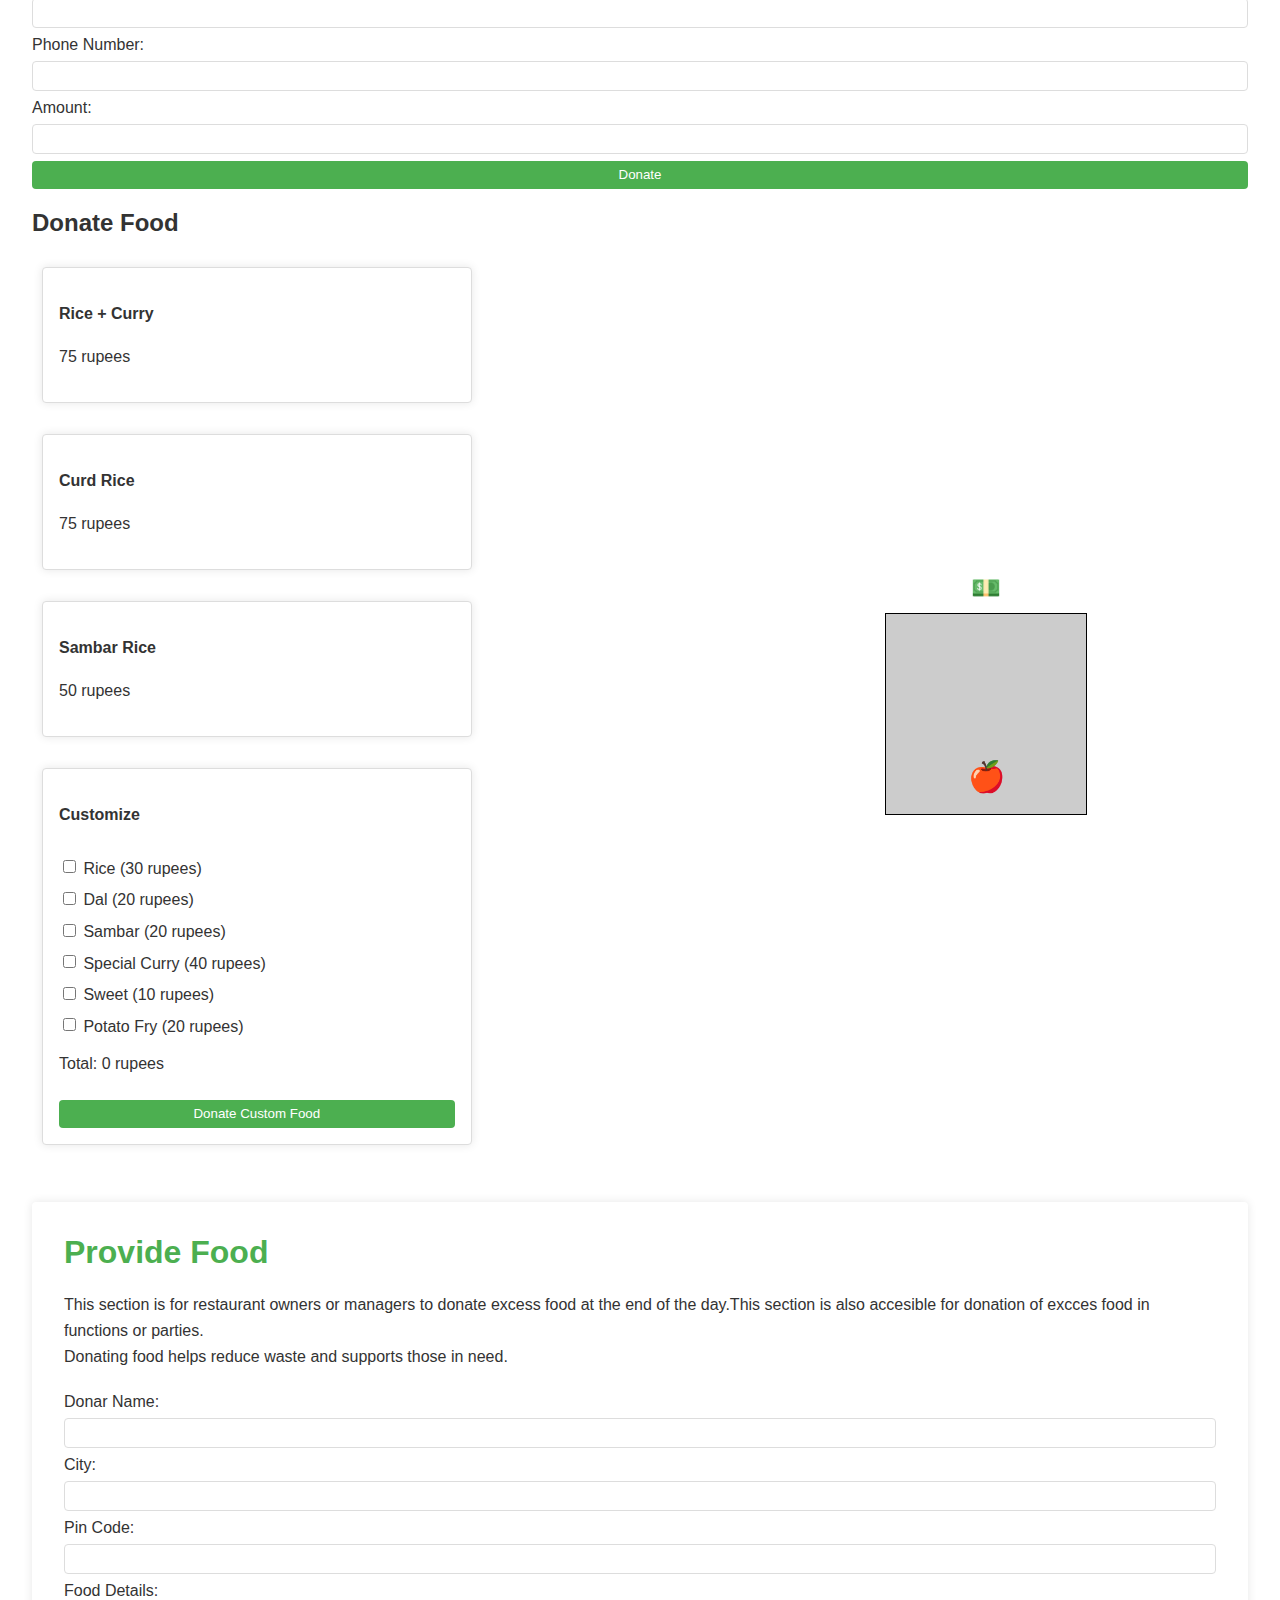
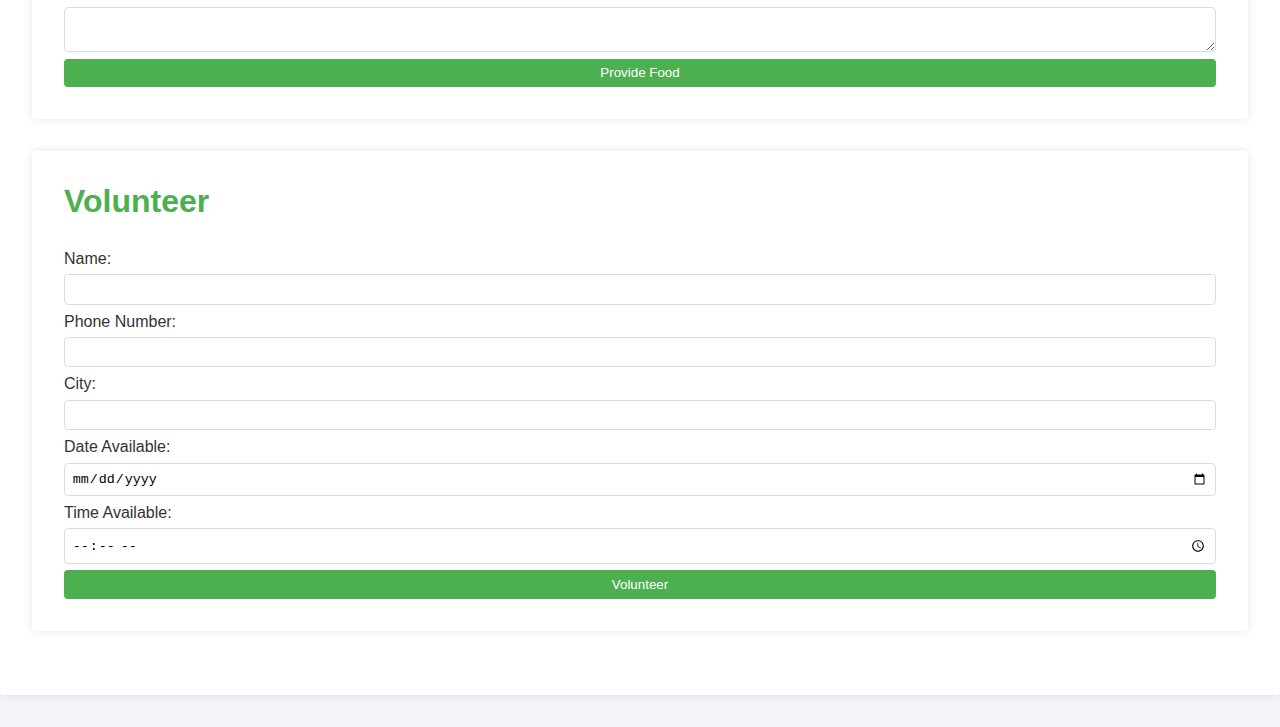
==== commit f72b8a7d: "Update index.html" ====
--- a/index.html
+++ b/index.html
@@ -8,29 +8,38 @@
     <script src="script.js"></script>
 </head>
 <body>
-   <header class="navbar">
-        <div class="logo-container">
-            <img src="https://iconape.com/wp-content/files/mv/291905/svg/291905.svg" alt="Logo" class="logo">
-            <span class="logo-text">Zero Hunger Initiative</span>
-        </div>
-        <ul class="nav-links">
-            <li><a href="#home">Home</a></li>
-            <li><a href="about.html">About</a></li>
-            <li><a href="#donate">Donate</a></li>
-            <li><a href="#provide-food">Provide Food</a></li>
-            <li><a href="#volunteer">Volunteer</a></li>
-            <li><a href="fs.html">Food Schemes</a></li>
-            <li><a href="#PHEP">PHEP</a></li>
-        </ul>
-    </header>
-
-    <div id="home" class="content-section">
-        <h1>Home</h1>
-        <p>What is SDG 2?</p>
-        <p>Sustainable Development Goal 2 (SDG 2) aims to end hunger, achieve food security and improved nutrition, and promote sustainable agriculture. Our solution addresses these goals by providing platforms for food donation, volunteering, and awareness of government food schemes.</p>
-        <h2>Our Solution</h2>
-        <p>Details to be added...</p>
-    </div>
+ <header class="navbar">
+    <div class="logo-container">
+        <img src="https://iconape.com/wp-content/files/mv/291905/svg/291905.svg" alt="Logo" class="logo">
+        <span class="logo-text">Zero Hunger Initiative</span>
+    </div>
+    <ul class="nav-links">
+        <li><a href="#home">Home</a></li>
+        <li><a href="about.html">About</a></li>
+        <li><a href="#donate">Donate</a></li>
+        <li><a href="#provide-food">Provide Food</a></li>
+        <li><a href="#volunteer">Volunteer</a></li>
+        <li><a href="fs.html">Food Schemes</a></li>
+        <li class="highlight"><a href="PHEP.html">PHEP</a></li>
+    </ul>
+</header>
+
+
+<div id="home" class="home-content-section">
+    <h1>Home</h1>
+    <div class="content-wrapper">
+        <section class="sdg-info">
+            <h2>What is SDG 2?</h2>
+            <p>Sustainable Development Goal 2 (SDG 2) aims to end hunger, achieve food security and improved nutrition, and promote sustainable agriculture. Our solution addresses these goals by providing platforms for food donation, volunteering, and awareness of government food schemes.</p>
+        </section>
+        <section class="solution-info">
+            <h2>Our Solution</h2>
+            <p>Our way of solving the problem is to eradicate the problem from the root, not just addressing the symptoms but eliminating the root cause itself by empowering and educating those in need. We also aim to connect those willing to donate with those who are in genuine need. We will achieve this through our highly effective volunteering system. Please explore our website for more clarity.</p>
+        </section>
+    </div>
+</div>
+
+
 
     <div id="issues" class="content-section">
         <h1>Crisis Affected Countries</h1>
@@ -207,7 +216,6 @@
                 <div class="face right"></div>
                 <div class="face top"></div>
                 <div class="face bottom"></div>
-                <p>Our System is like an open box clear and visible.</p>
             </div>
         </div>
     </div> 
--- a/style.css
+++ b/style.css
@@ -32,7 +32,7 @@
 
 /* Navbar styles */
 .navbar {
-    background-color: #4CAF50;
+    background-color: #OOdcOO
     padding: 1em;
     display: flex;
     justify-content: space-between;
@@ -57,7 +57,7 @@
 }
 
 .navbar .nav-links li a {
-    color: white;
+    color: black;
     text-decoration: none;
     font-weight: bold;
 }
@@ -131,6 +131,7 @@
 /* Food options */
 .food-options {
     display: flex;
+    flex-grow: 7;
     flex-wrap: wrap;
     gap: 1em;
 }
@@ -230,79 +231,61 @@
 .home-content p {
     margin-bottom: 1rem;
 }
-.scene {
-            width: 200px;
-            height: 300px;
+.animate-donation {
+            display: flex;
+            flex-direction: row; 
+        }
+        .food-options {
+            flex: 7;
+            padding: 10px;
+        }
+        .scene {
+            flex: 3; 
+            padding: 10px;
+            display: flex;
+            justify-content: flex-start; 
+            align-items: center;
+        }
+        .food-item {
+            margin-bottom: 15px;
+        }
+        .box {
+            width: 200px; 
+            height: 200px; 
             position: relative;
             transform-style: preserve-3d;
-        }
-
-        .box {
+            transform: rotateY(0deg);
+            animation: rotate 10s infinite linear;
+        }
+        .face {
             position: absolute;
             width: 100%;
             height: 100%;
-            transform-style: preserve-3d;
-            transform: rotateX(-15deg) rotateY(25deg);
-        }
-
-        .face {
-            position: absolute;
-            width: 200px;
-            height: 300px;
             background-color: #ccc;
-            border: 5px solid #999;
-            box-shadow: 0 0 10px rgba(0, 0, 0, 0.1);
-        }
-
-        .face.front {
-            transform: rotateY(0deg) translateZ(100px);
-        }
-
-        .face.back {
-            transform: rotateY(180deg) translateZ(100px);
-        }
-
-        .face.left {
-            width: 100px;
-            height: 300px;
-            transform: rotateY(-90deg) translateZ(100px);
-        }
-
-        .face.right {
-            width: 100px;
-            height: 300px;
-            transform: rotateY(90deg) translateZ(100px);
-        }
-
-        .face.top {
-            width: 200px;
-            height: 200px;
-            transform: rotateX(-90deg) translateZ(150px) translateY(-100px);
-        }
-
-        .face.bottom {
-            width: 200px;
-            height: 200px;
-            transform: rotateX(90deg) translateZ(150px);
-        }
-
-        .slot {
-            position: absolute;
-            left: 50%;
-            width: 80px;
-            height: 10px;
-            background-color: #666;
-            transform: translateX(-50%);
-        }
-
-        .slot.top {
-            top: 20px;
-        }
-
-        .slot.bottom {
-            bottom: 20px;
-        }
-
+            display: flex;
+            align-items: center;
+            justify-content: center;
+            font-size: 24px;
+            border: 1px solid #000;
+        }
+        .front {
+            transform: rotateY(0deg) translateZ(50px);
+        }
+        .back {
+            transform: rotateY(180deg) translateZ(50px);
+        }
+        .left {
+            transform: rotateY(-90deg) translateZ(50px);
+        }
+        .right {
+            transform: rotateY(90deg) translateZ(50px);
+        }
+        .top {
+            transform: rotateX(90deg) translateZ(50px);
+        }
+        .bottom {
+            transform: rotateX(-90deg) translateZ(50px);
+        }
         .note {
             position: absolute;
             left: 50%;
@@ -311,37 +294,81 @@
             transform: translateX(-50%);
             animation: dropNote 3s ease-in-out infinite;
         }
-
         .apple {
             position: absolute;
             left: 50%;
             bottom: 20px;
             font-size: 30px;
-            transform: translateX(-50%) scale(0);
+            transform: translateX(-50%) scale(1);
             animation: popApple 3s ease-in-out infinite;
             animation-delay: 1.5s;
         }
-
         @keyframes dropNote {
             0% { top: -40px; }
             50% { top: 20px; }
             100% { top: 20px; opacity: 0; }
         }
-
         @keyframes popApple {
             0%, 50% { transform: translateX(-50%) scale(0); }
             51%, 100% { transform: translateX(-50%) scale(1); }
         }
-
-        h1 {
-            text-align: center;
-            font-size: 24px;
-            color: #333;
-            margin-top: 20px;
-        }
-.animate-donation{
-    display: flex;
-     flex-direction: row;
-}
-
-
+.navbar {
+    display: flex;
+    justify-content: space-between;
+    align-items: center;
+    padding: 10px 20px;
+    background-color: #cefad0;
+    border-bottom: 1px solid #ddd;
+}
+
+.logo-container {
+    display: flex;
+    align-items: center;
+}
+
+.logo {
+    width: 50px;
+    height: auto;
+    margin-right: 10px;
+}
+
+.logo-text {
+    font-size: 24px;
+    font-weight: bold;
+    color: #333;
+}
+
+.nav-links {
+    list-style: none;
+    display: flex;
+    gap: 15px;
+    margin: 0;
+    padding: 0;
+}
+
+.nav-links li {
+    font-size: 16px;
+}
+
+.nav-links li a {
+    text-decoration: none;
+    color: #0000;
+    padding: 10px 15px;
+    transition: background-color 0.3s, color 0.3s;
+}
+
+.nav-links li a:hover {
+    background-color: #ddd;
+    color: #000;
+}
+
+.highlight a {
+    background-color: #4CAF50; /* Change this color as needed */
+    color: white;
+    border-radius: 5px;
+}
+
+.highlight a:hover {
+    background-color: #45a049; /* Darken the highlight color on hover */
+}
+
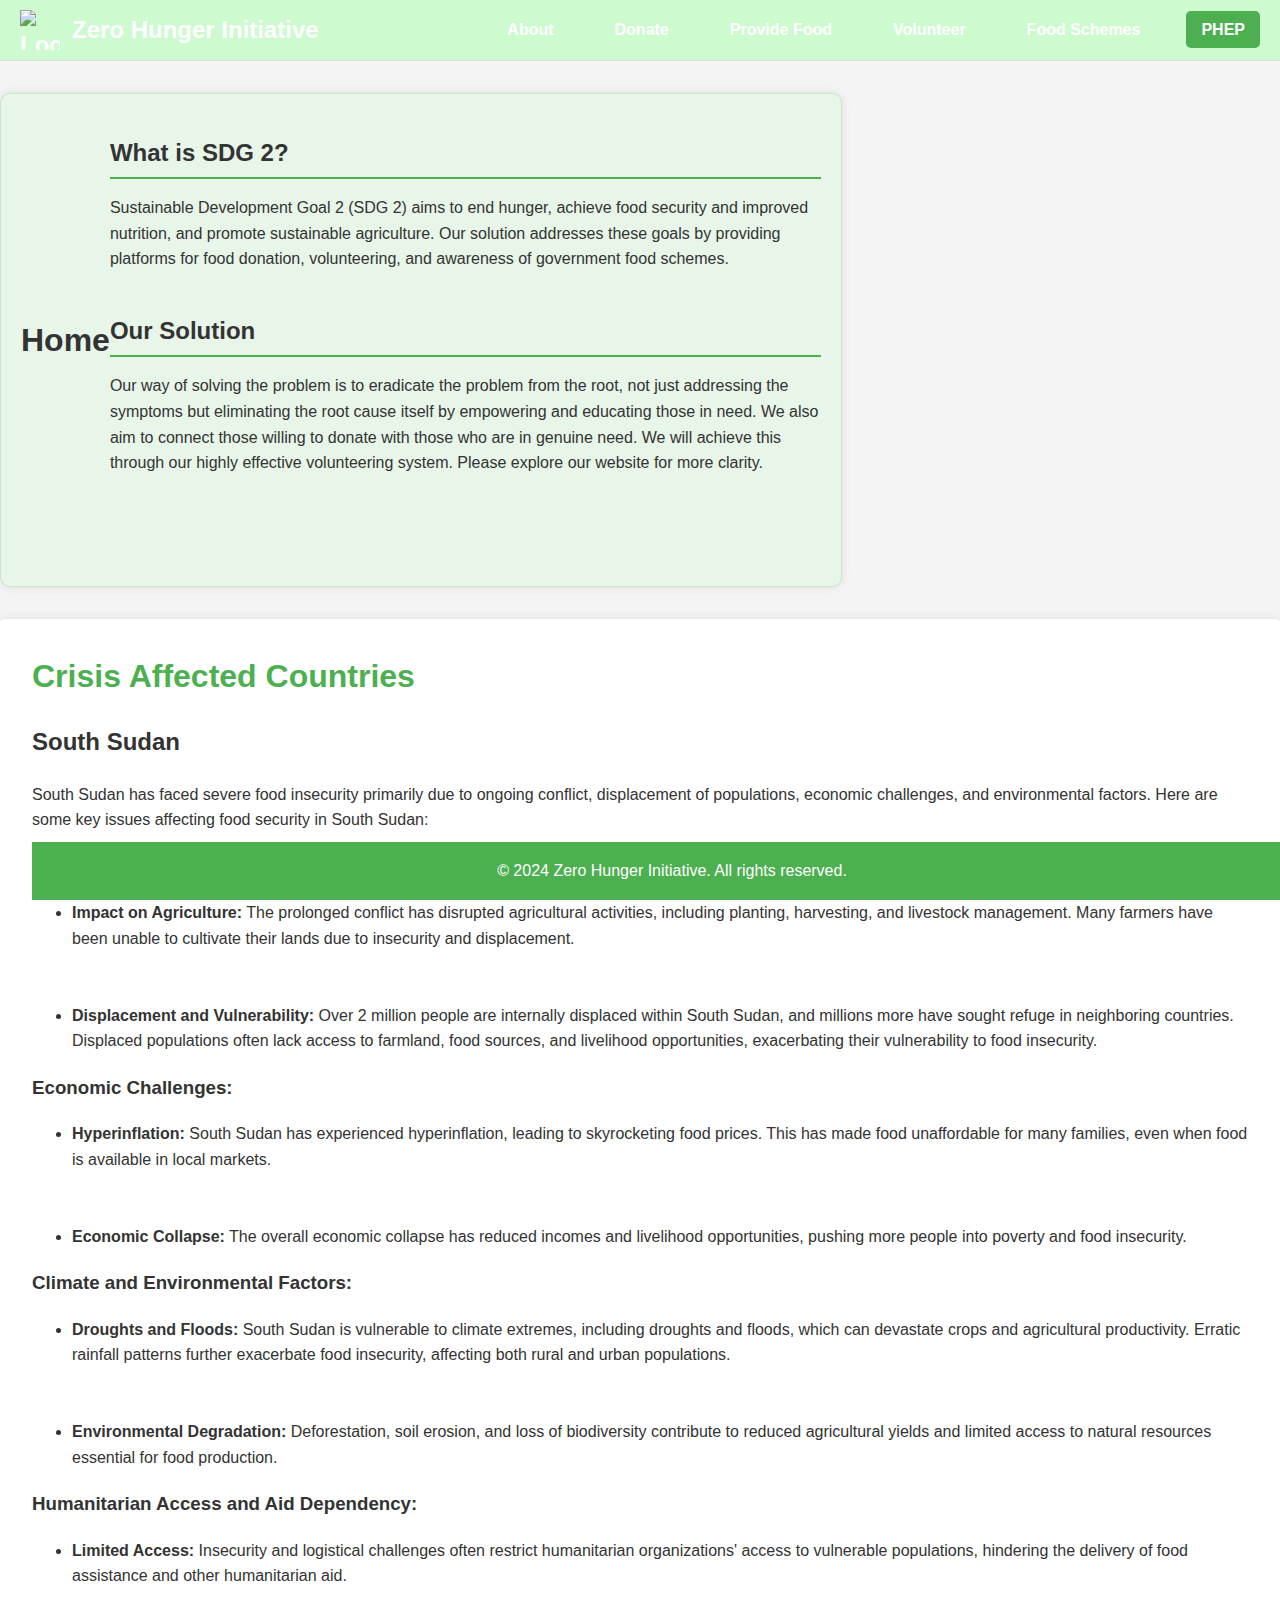
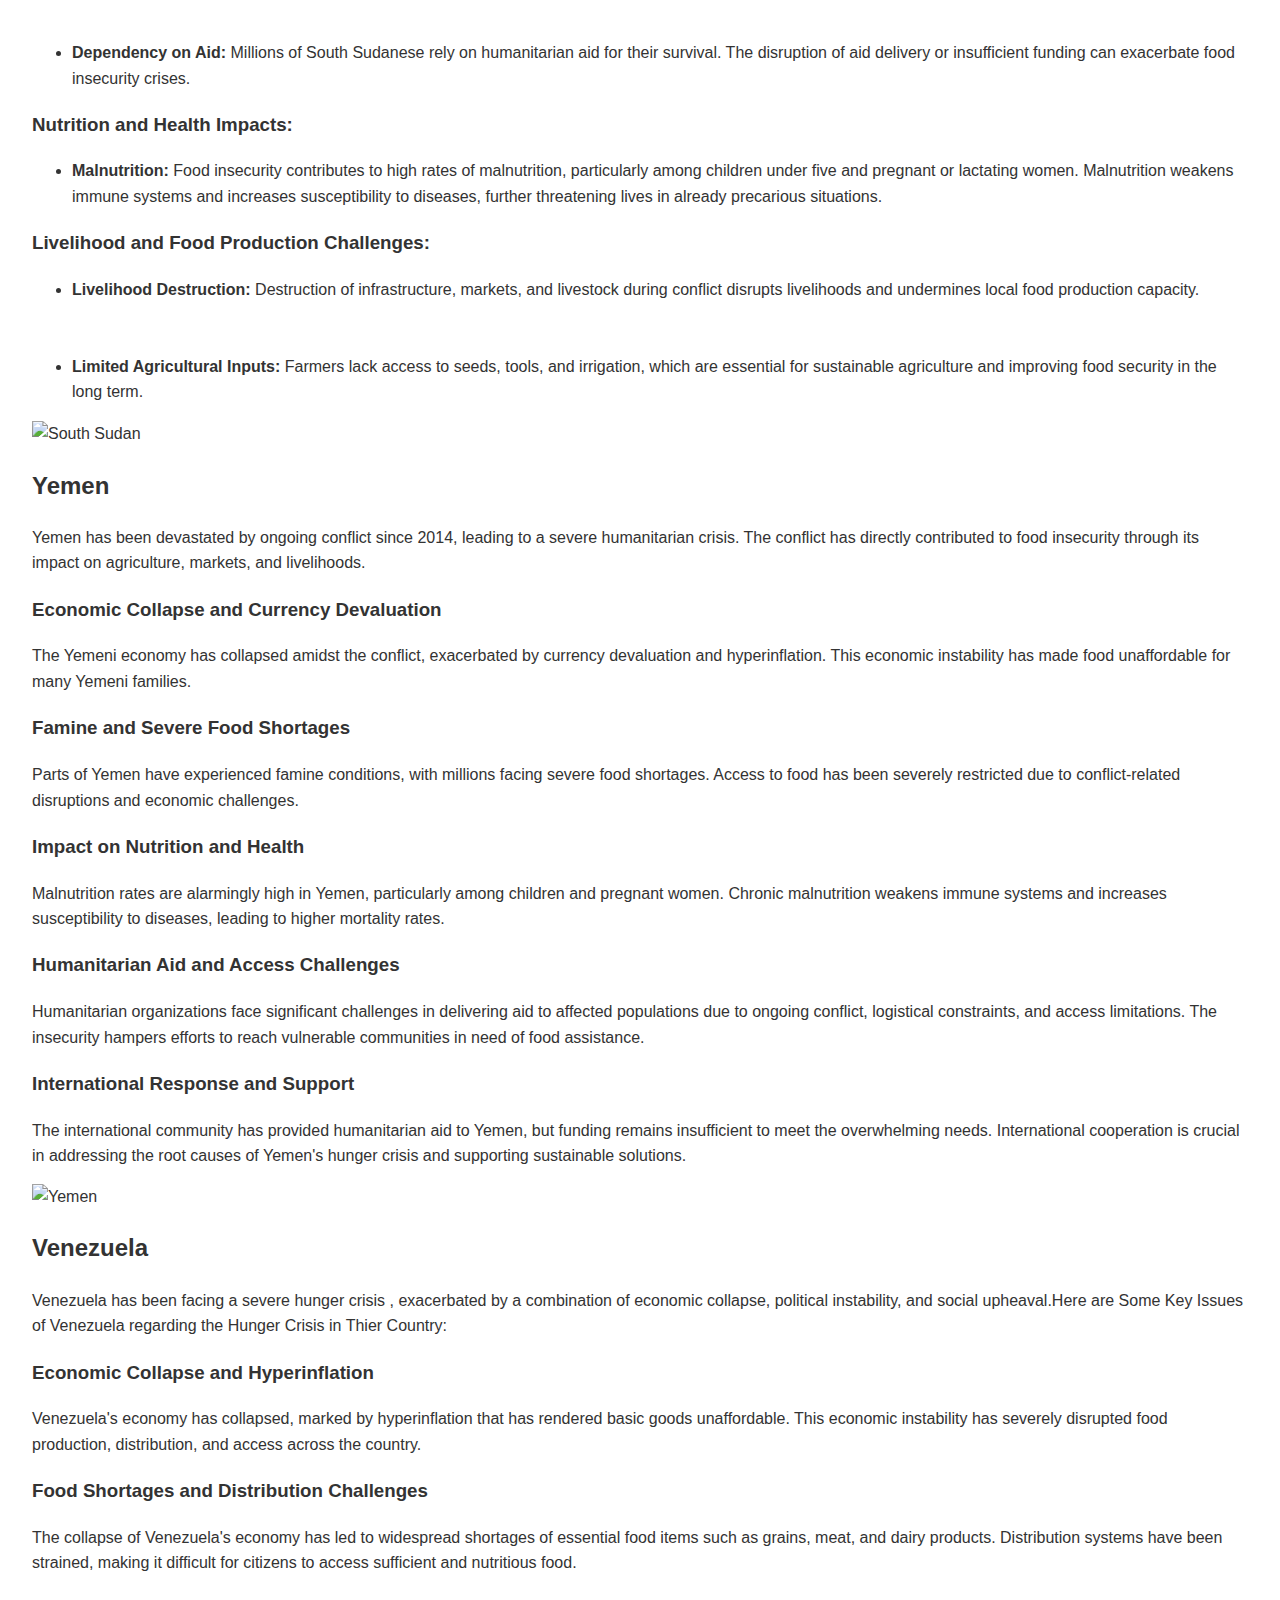
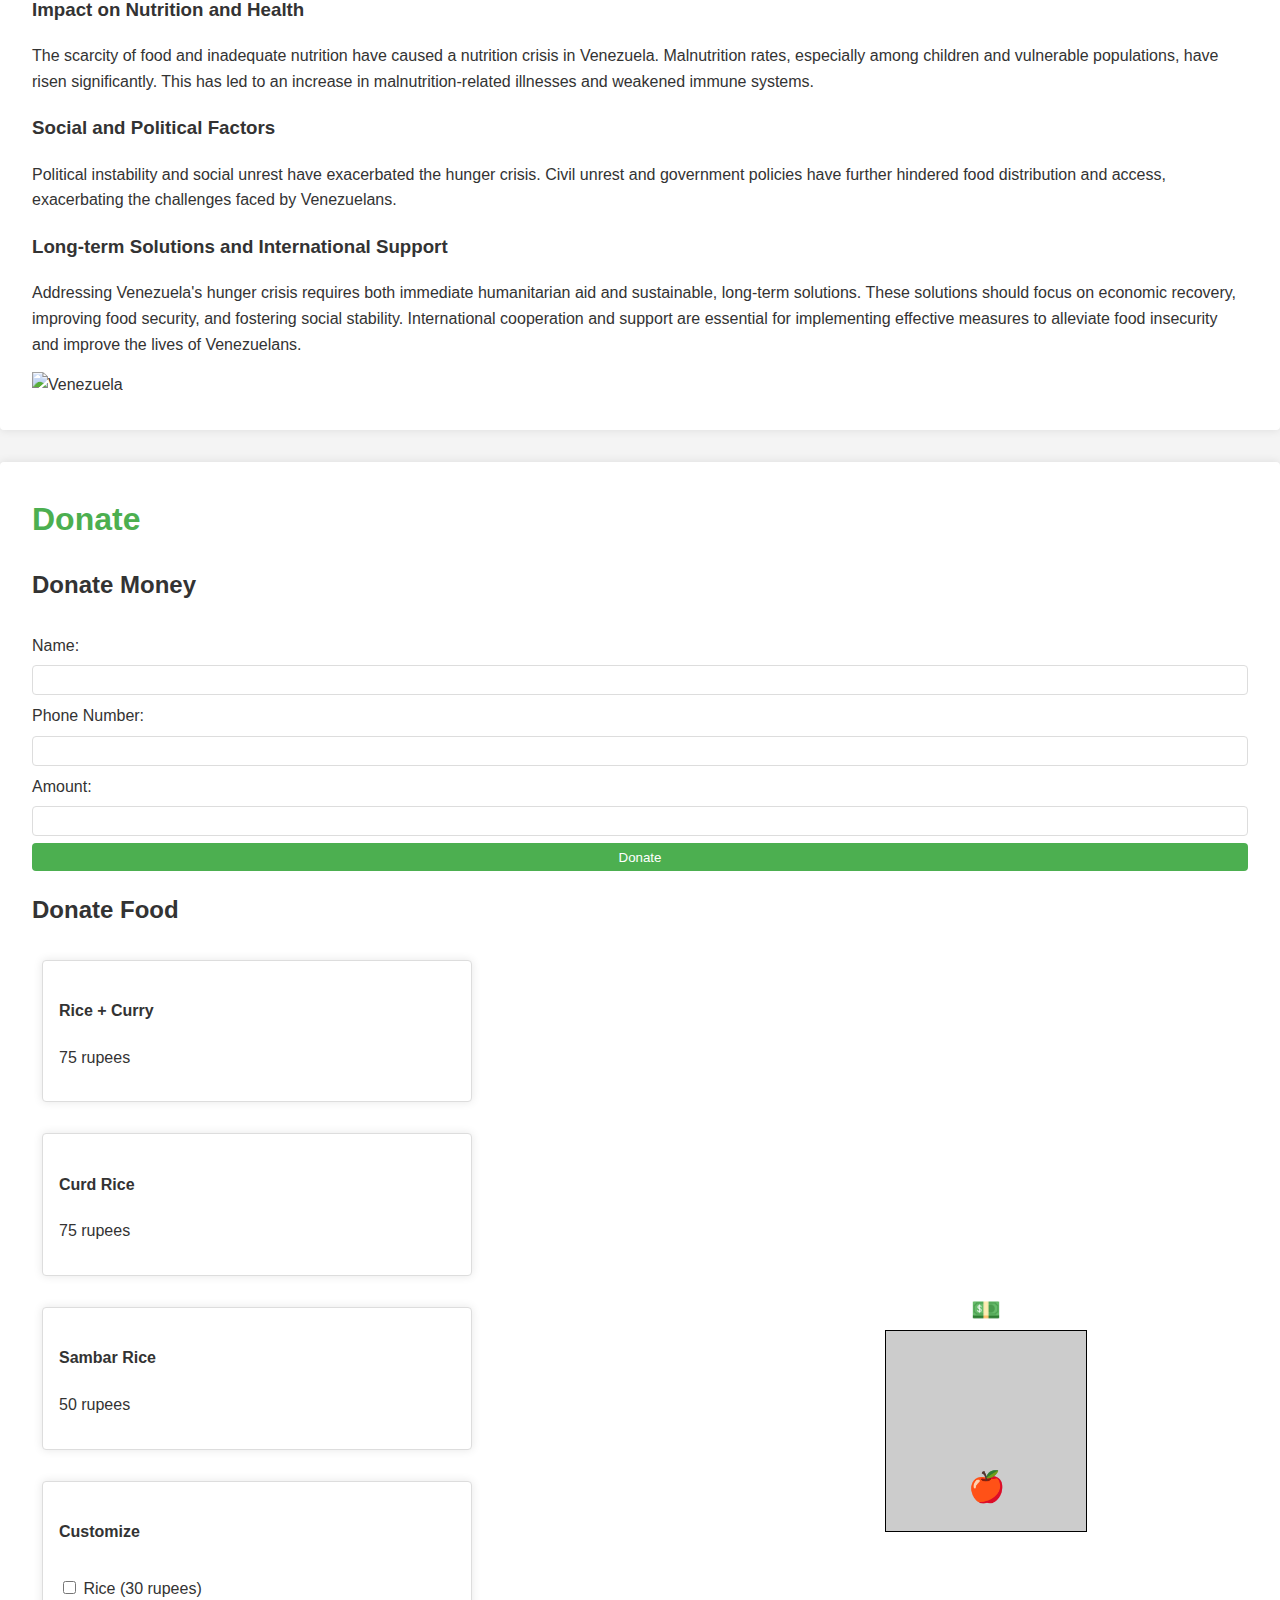
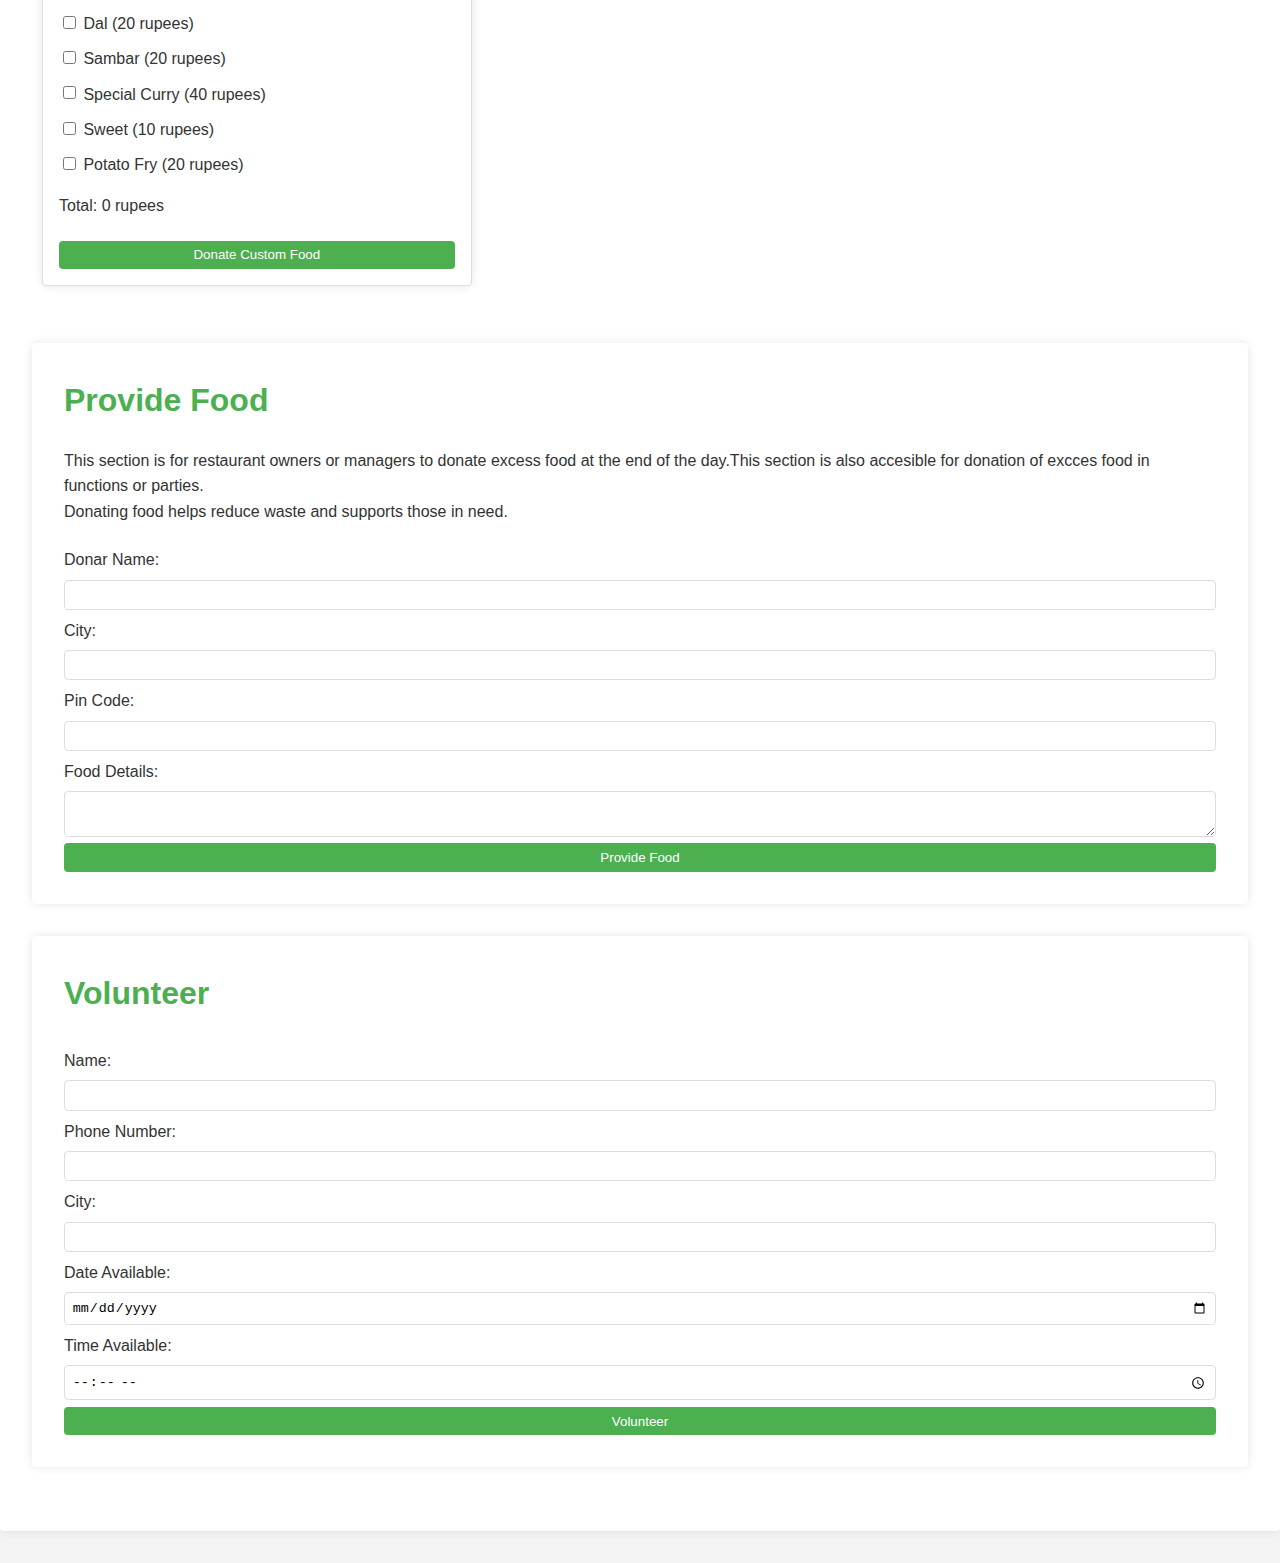
==== commit 16a669a8: "Update index.html" ====
--- a/index.html
+++ b/index.html
@@ -14,7 +14,7 @@
         <span class="logo-text">Zero Hunger Initiative</span>
     </div>
     <ul class="nav-links">
-        <li><a href="#home">Home</a></li>
+        <li><a href="#home"></a></li>
         <li><a href="about.html">About</a></li>
         <li><a href="#donate">Donate</a></li>
         <li><a href="#provide-food">Provide Food</a></li>
--- a/style.css
+++ b/style.css
@@ -12,6 +12,83 @@
     margin: 0 auto;
     padding: 2em;
 }
+
+h1, h2 {
+    color: #2e7d32; 
+}
+
+
+body {
+    font-family: Arial, sans-serif;
+    line-height: 1.6;
+    margin: 0;
+    padding: 0;
+    background-color: #f4f4f4;
+    color: #333;
+}
+
+h1, h2 {
+    color: #2e7d32; /* Dark green color */
+}
+
+.home-content-section {
+    padding: 20px;
+    background-color: #e8f5e9; /* Light green background */
+    border: 1px solid #c8e6c9; /* Slightly darker green border */
+    border-radius: 10px;
+    max-width: 800px;
+    margin: 20px auto;
+    box-shadow: 0 0 10px rgba(0, 0, 0, 0.1);
+}
+
+.home-content-section h1 {
+    text-align: center;
+    margin-bottom: 20px;
+}
+
+.content-wrapper {
+    margin-bottom: 50px; /* Adjust as needed for spacing */
+}
+
+.sdg-info, .solution-info {
+    margin-bottom: 40px; /* Increase space between sections */
+}
+
+.sdg-info h2, .solution-info h2 {
+    border-bottom: 2px solid #4caf50; /* Green underline */
+    padding-bottom: 5px;
+    margin-bottom: 10px;
+}
+
+p {
+    margin-bottom: 15px;
+    line-height: 1.8;
+}
+
+a {
+    color: #4caf50; /* Green color for links */
+    text-decoration: none;
+}
+
+a:hover {
+    text-decoration: underline;
+}
+
+p {
+    margin-bottom: 15px;
+    line-height: 1.8;
+}
+
+a {
+    color: #4caf50; /* Green color for links */
+    text-decoration: none;
+}
+
+a:hover {
+    text-decoration: underline;
+}
+
+
 
 h1, h2, h3 {
     color: #333;
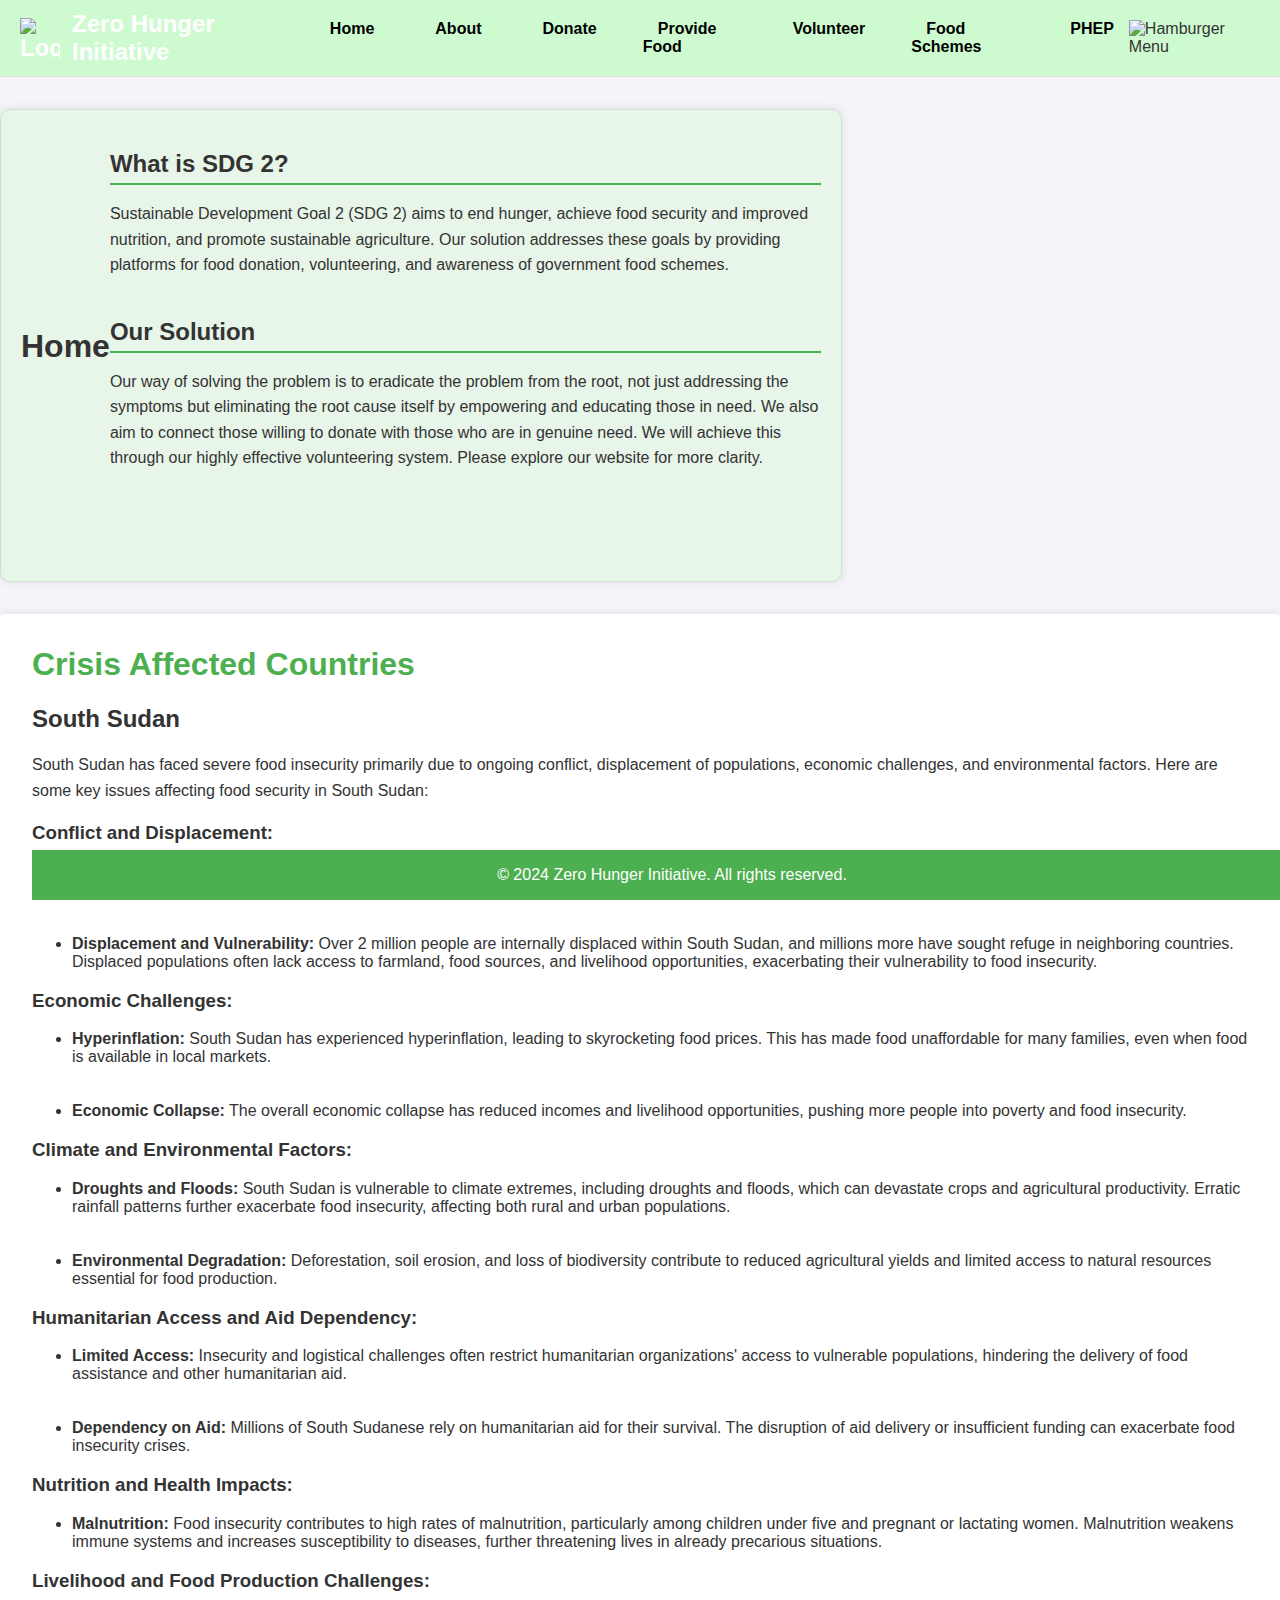
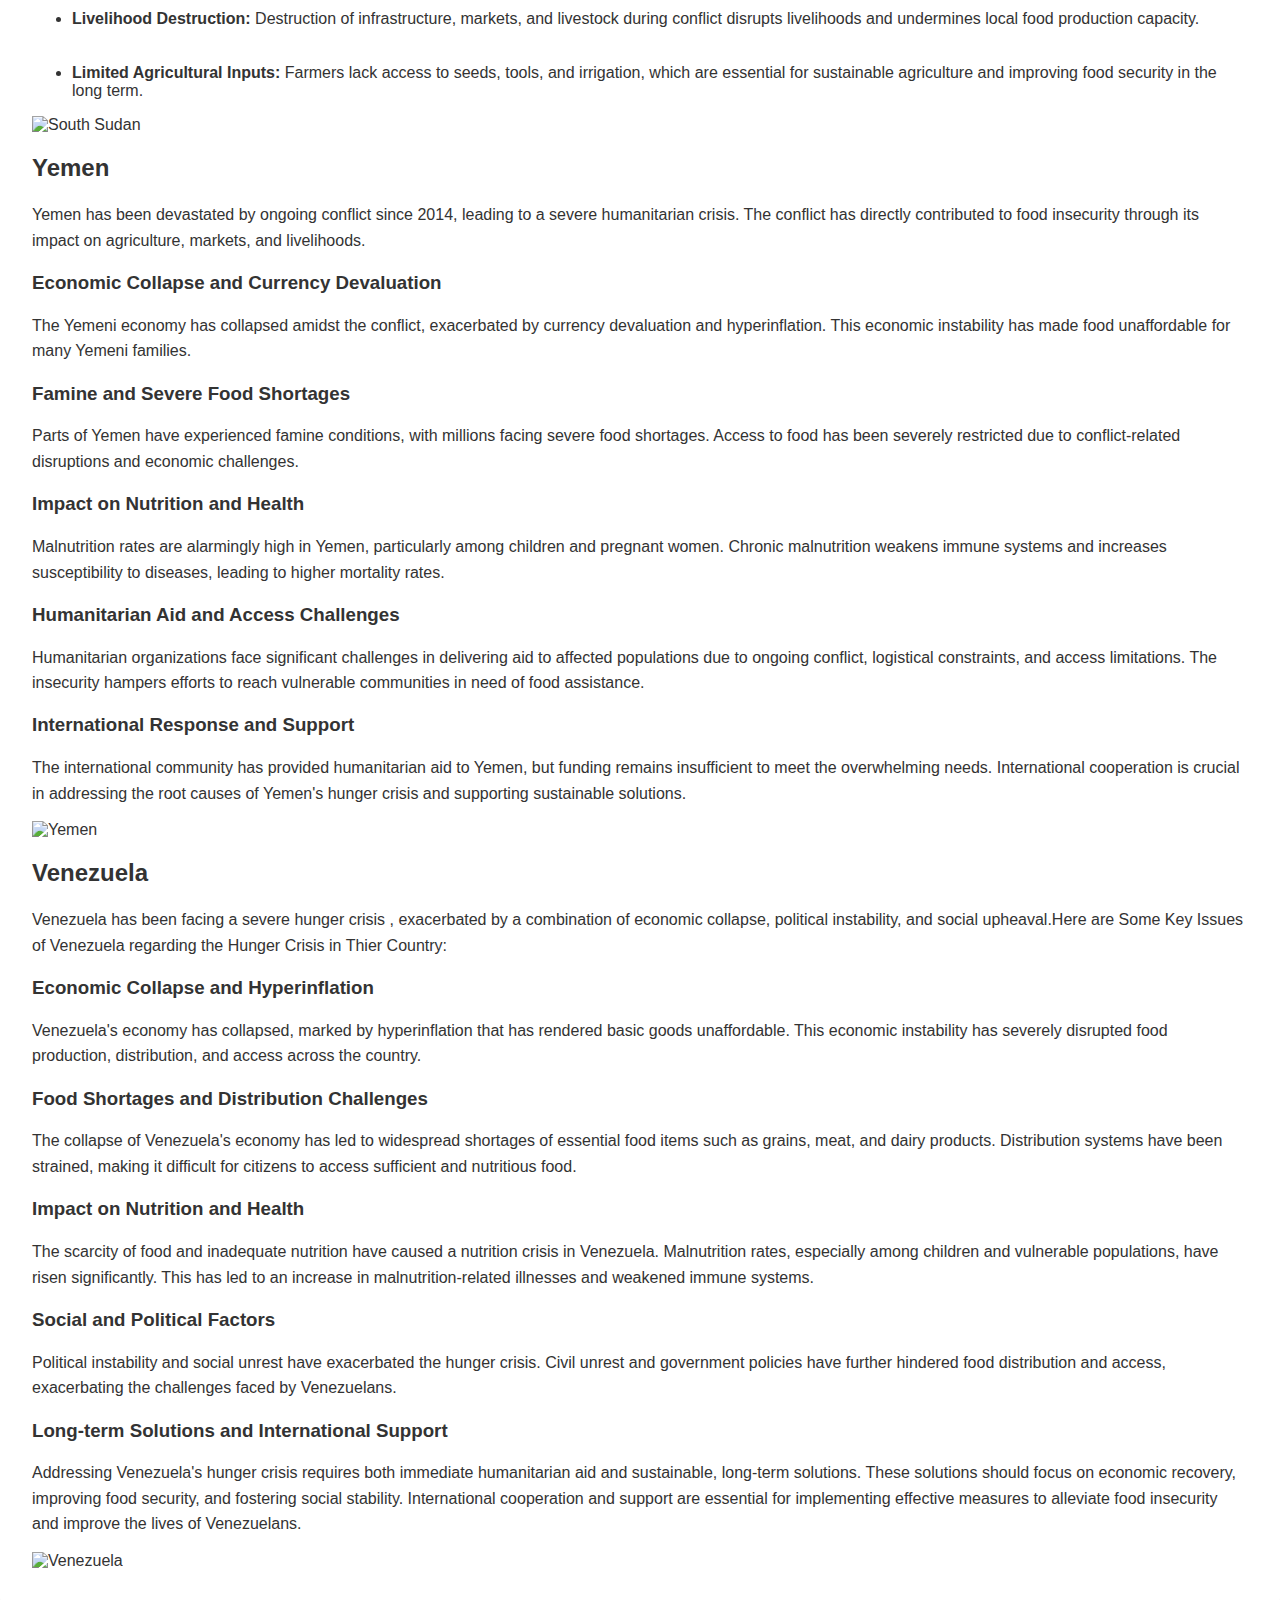
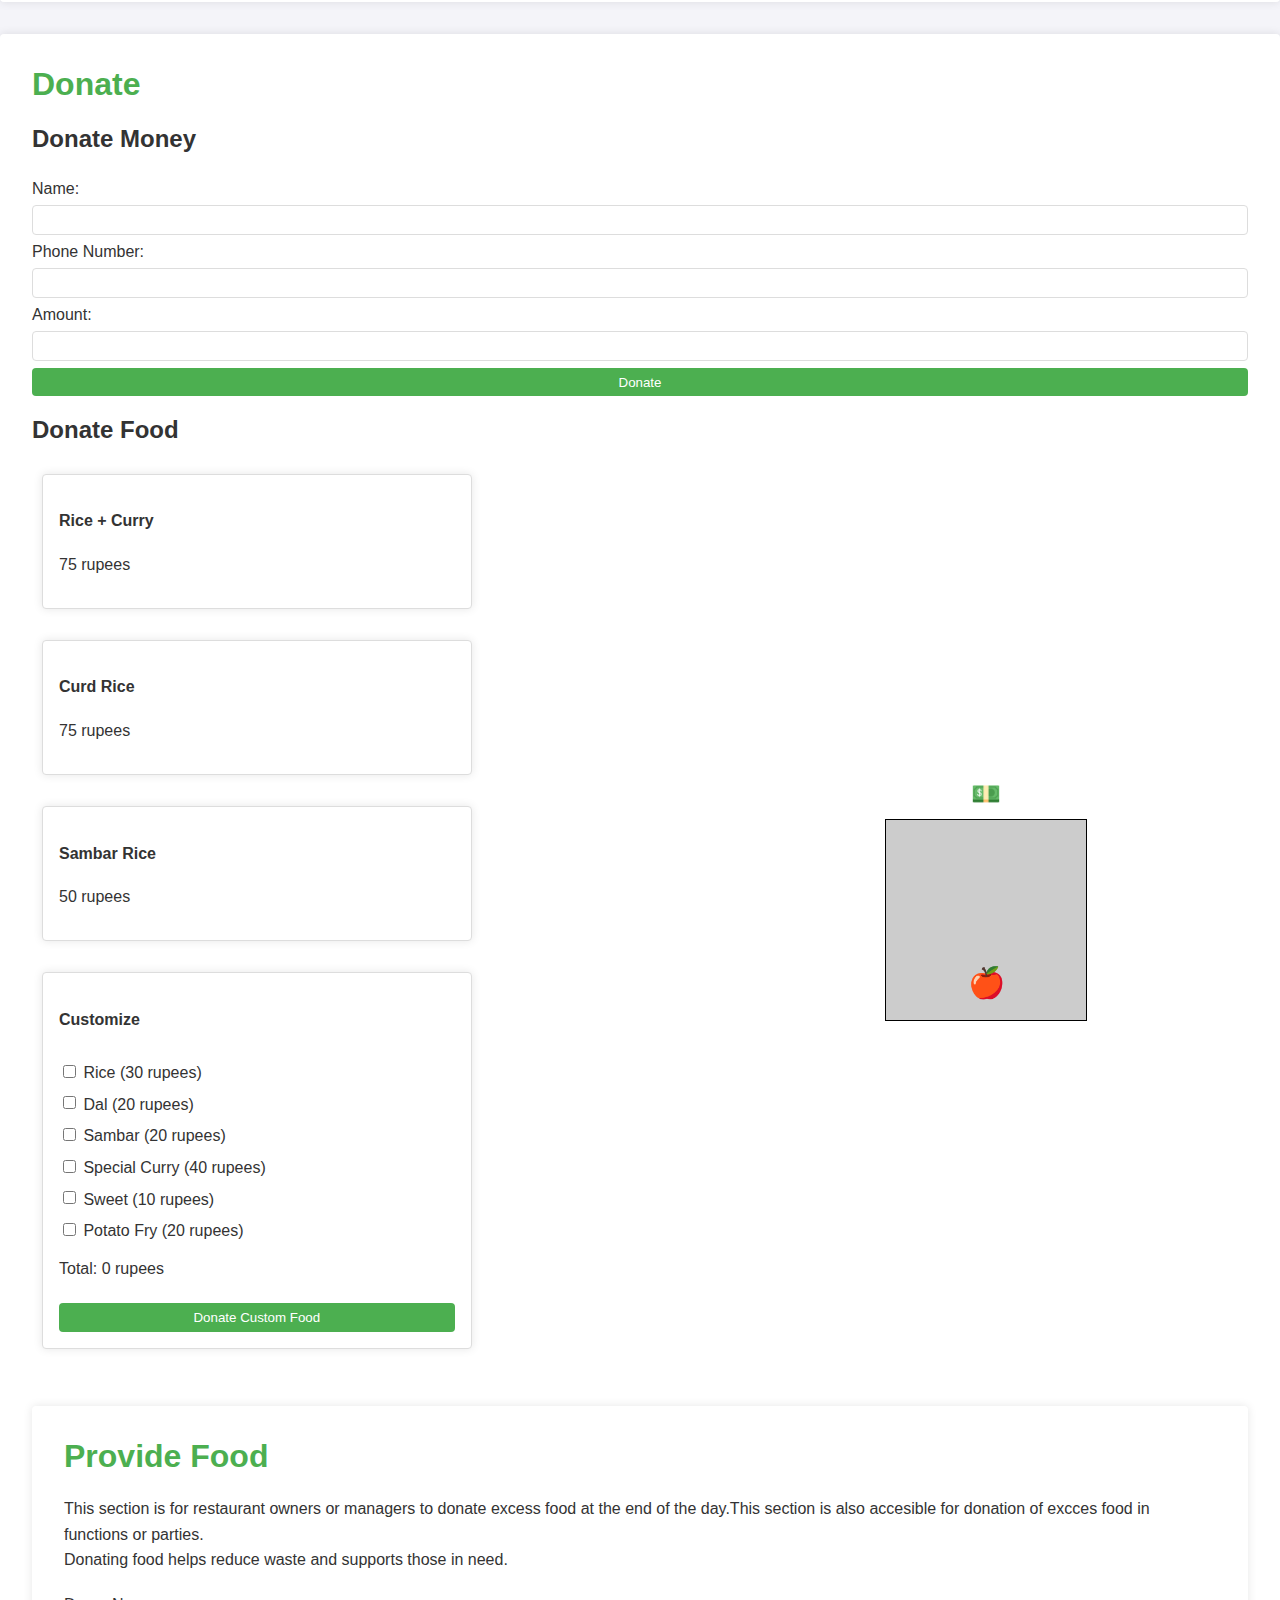
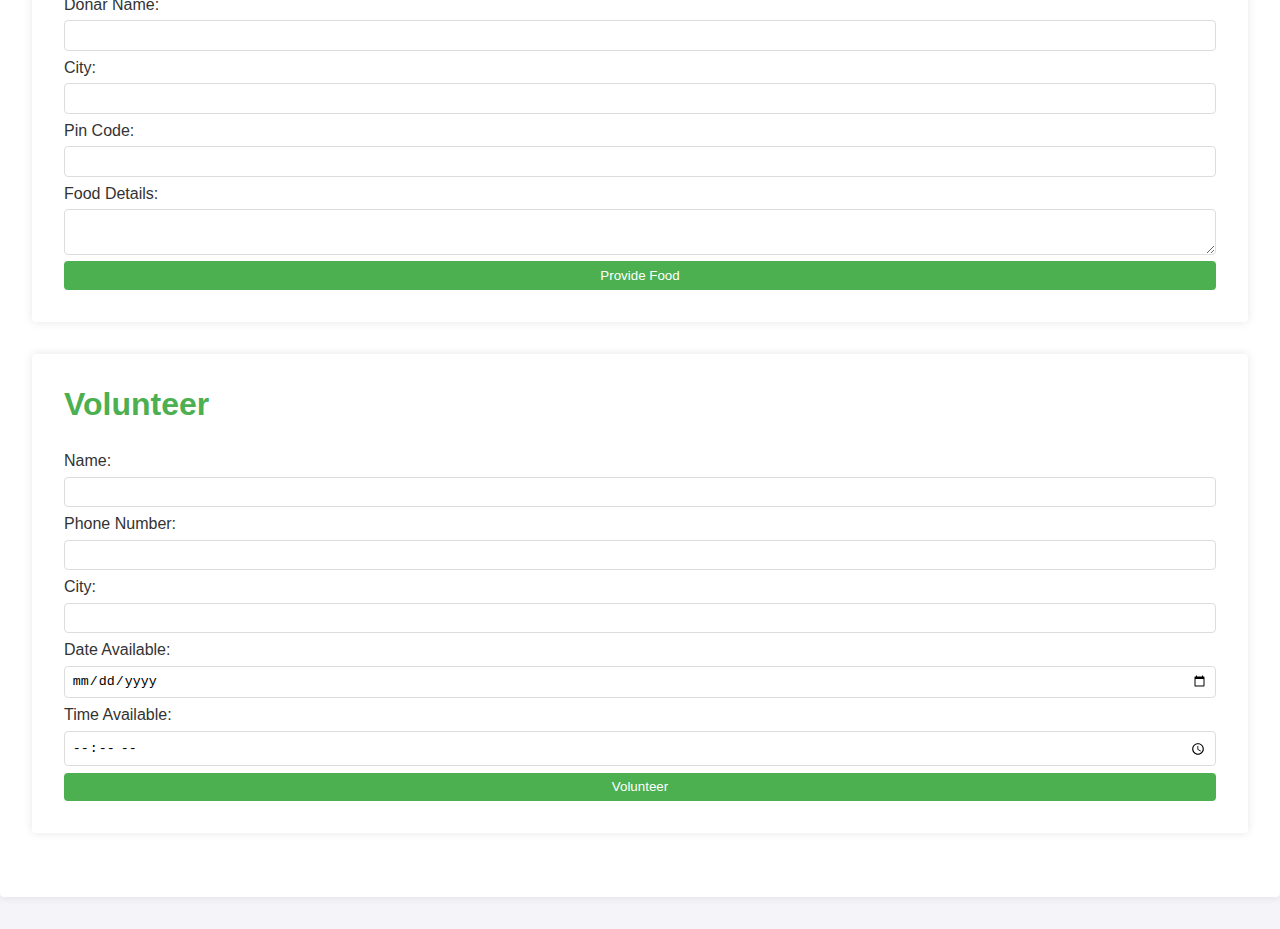
==== commit 8f968afb: "Update index.html" ====
--- a/index.html
+++ b/index.html
@@ -8,21 +8,27 @@
     <script src="script.js"></script>
 </head>
 <body>
- <header class="navbar">
+  <header class="navbar">
     <div class="logo-container">
         <img src="https://iconape.com/wp-content/files/mv/291905/svg/291905.svg" alt="Logo" class="logo">
         <span class="logo-text">Zero Hunger Initiative</span>
     </div>
-    <ul class="nav-links">
-        <li><a href="#home"></a></li>
-        <li><a href="about.html">About</a></li>
-        <li><a href="#donate">Donate</a></li>
-        <li><a href="#provide-food">Provide Food</a></li>
-        <li><a href="#volunteer">Volunteer</a></li>
-        <li><a href="fs.html">Food Schemes</a></li>
-        <li class="highlight"><a href="PHEP.html">PHEP</a></li>
-    </ul>
+    <nav>
+        <ul class="nav-links">
+            <li><a href="#home">Home</a></li>
+            <li><a href="about.html">About</a></li>
+            <li><a href="#donate">Donate</a></li>
+            <li><a href="#provide-food">Provide Food</a></li>
+            <li><a href="#volunteer">Volunteer</a></li>
+            <li><a href="fs.html">Food Schemes</a></li>
+            <li><a href="PHEP.html" class="phep-button">PHEP</a></li>
+        </ul>
+    </nav>
+   <div class="hamburger-menu">
+            <img src="https://thumbs.dreamstime.com/z/set-burger-website-navigation-menu-icons-vector-ui-design-elements-interface-icon-hamburger-305633219.jpg?w=768" alt="Hamburger Menu" width="40" height="30">
+        </div>
 </header>
+
 
 
 <div id="home" class="home-content-section">
--- a/style.css
+++ b/style.css
@@ -17,15 +17,6 @@
     color: #2e7d32; 
 }
 
-
-body {
-    font-family: Arial, sans-serif;
-    line-height: 1.6;
-    margin: 0;
-    padding: 0;
-    background-color: #f4f4f4;
-    color: #333;
-}
 
 h1, h2 {
     color: #2e7d32; /* Dark green color */
@@ -65,10 +56,10 @@
     line-height: 1.8;
 }
 
-a {
+/* a {
     color: #4caf50; /* Green color for links */
     text-decoration: none;
-}
+} */
 
 a:hover {
     text-decoration: underline;
@@ -79,10 +70,6 @@
     line-height: 1.8;
 }
 
-a {
-    color: #4caf50; /* Green color for links */
-    text-decoration: none;
-}
 
 a:hover {
     text-decoration: underline;
@@ -98,10 +85,10 @@
     line-height: 1.6;
 }
 
-a {
+/* a {
     color: #4CAF50;
     text-decoration: none;
-}
+} */
 
 a:hover {
     text-decoration: underline;
@@ -109,7 +96,7 @@
 
 /* Navbar styles */
 .navbar {
-    background-color: #OOdcOO
+    background-color: #013220; /* Darker green background */
     padding: 1em;
     display: flex;
     justify-content: space-between;
@@ -134,9 +121,29 @@
 }
 
 .navbar .nav-links li a {
-    color: black;
+    color: black; /* Black color for all links */
     text-decoration: none;
     font-weight: bold;
+}
+
+/* .navbar .nav-links li a:hover {
+    color: white; /* White color on hover */
+} */
+
+.navbar .nav-links li a.phep-button {
+    background-color: #4caf50; /* Green background for PHEP button */
+    padding: 0.5em 1em;
+    border-radius: 5px;
+    animation: blink 1s infinite alternate; /* Blink animation */
+}
+
+@keyframes blink {
+    from {
+        background-color: #4caf50; /* Green */
+    }
+    to {
+        background-color: #008040; /* Darker green */
+    }
 }
 
 /* Content sections */
@@ -253,7 +260,7 @@
 }
 
 .navbar .nav-links li a {
-    color: white;
+    color: black;
     text-decoration: none;
     font-weight: bold;
     transition: transform 0.3s;
@@ -448,4 +455,36 @@
 .highlight a:hover {
     background-color: #45a049; /* Darken the highlight color on hover */
 }
-
+@media only screen and (max-width: 768px) {
+    .nav-links {
+        display: none; /* Hide on mobile by default */
+        flex-direction: column;
+        position: absolute;
+        top: 60px;
+        left: 0;
+        width: 100%;
+        background-color: #4caf50; /* Green background color */
+        z-index: 1;
+    }
+
+    .nav-links.active {
+        display: flex; /* Show when active (open) */
+    }
+
+    .nav-links li {
+        margin: 10px 0;
+        text-align: center;
+    }
+
+    .nav-links li a {
+        color: white;
+        text-decoration: none;
+        padding: 10px 15px;
+        display: block;
+        transition: background-color 0.3s, color 0.3s;
+    }
+
+    .nav-links li a:hover {
+        background-color: #45a049; /* Darker green on hover */
+    }
+}
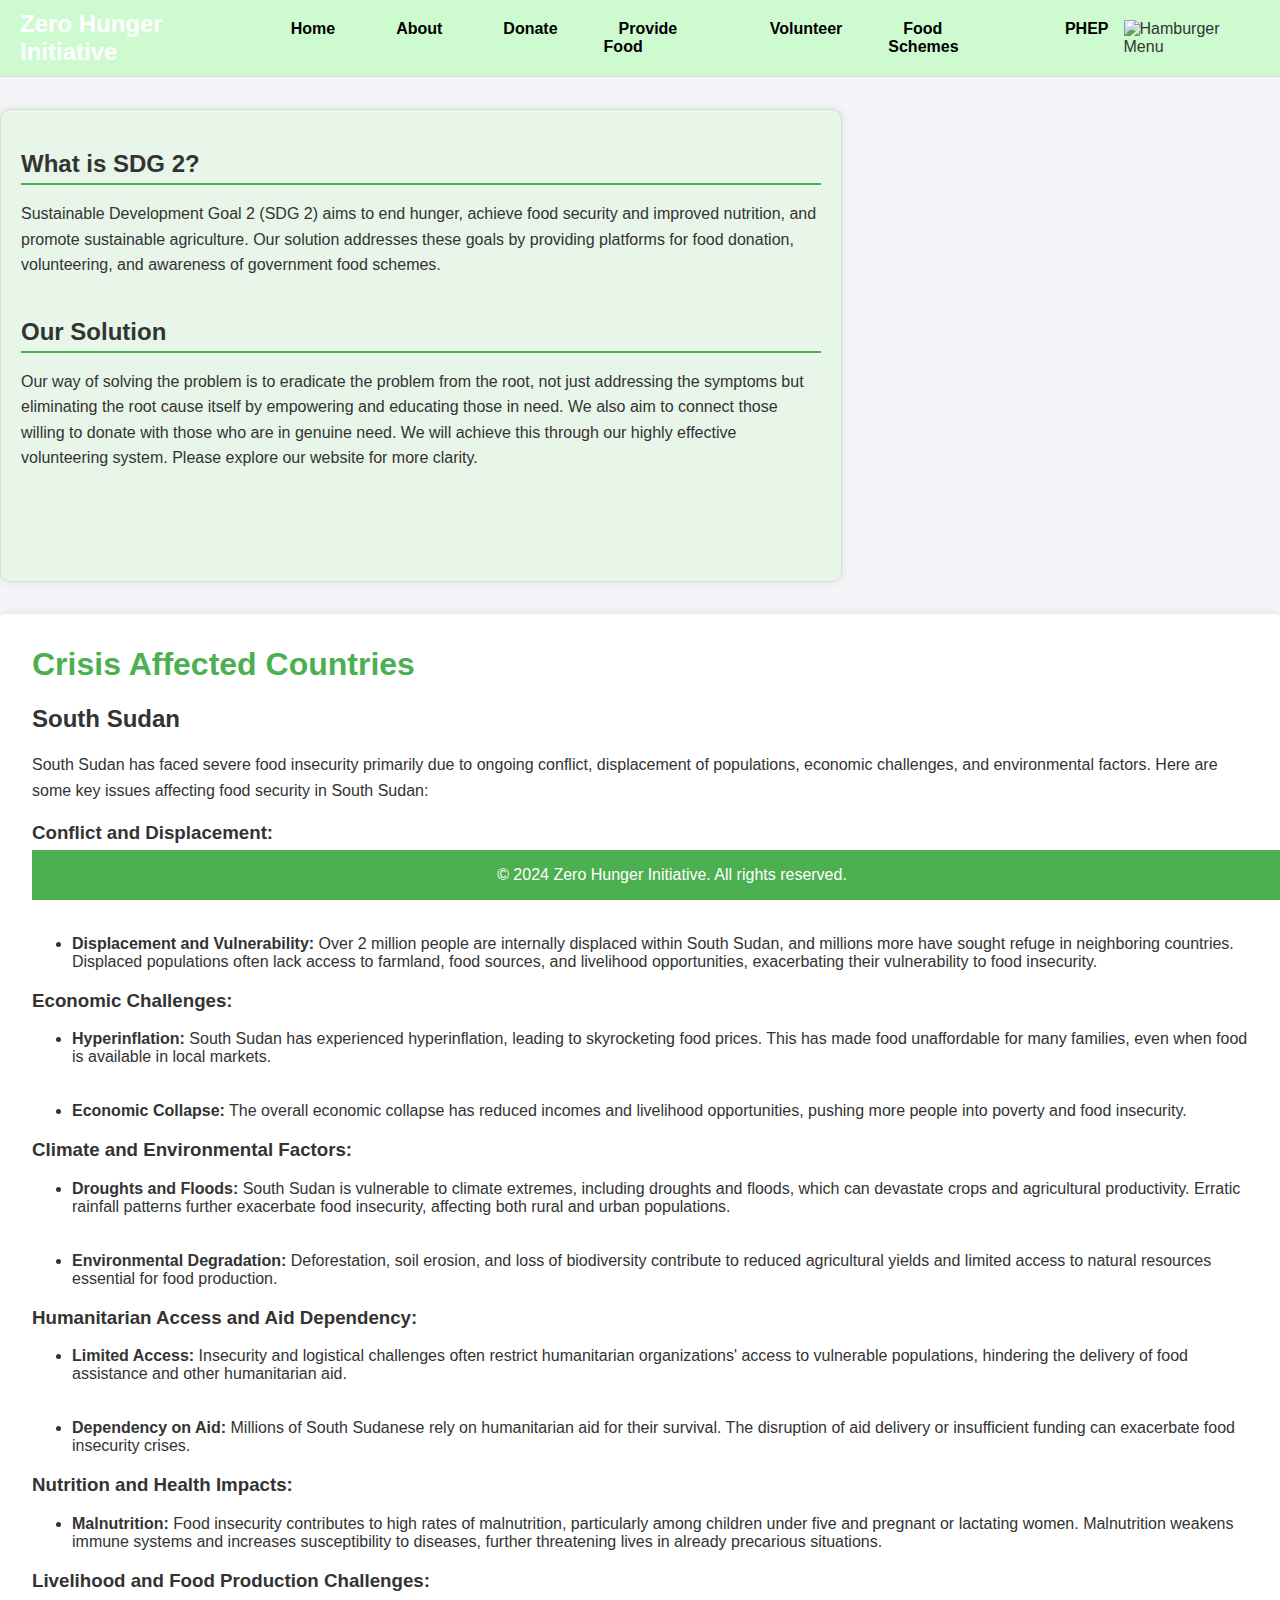
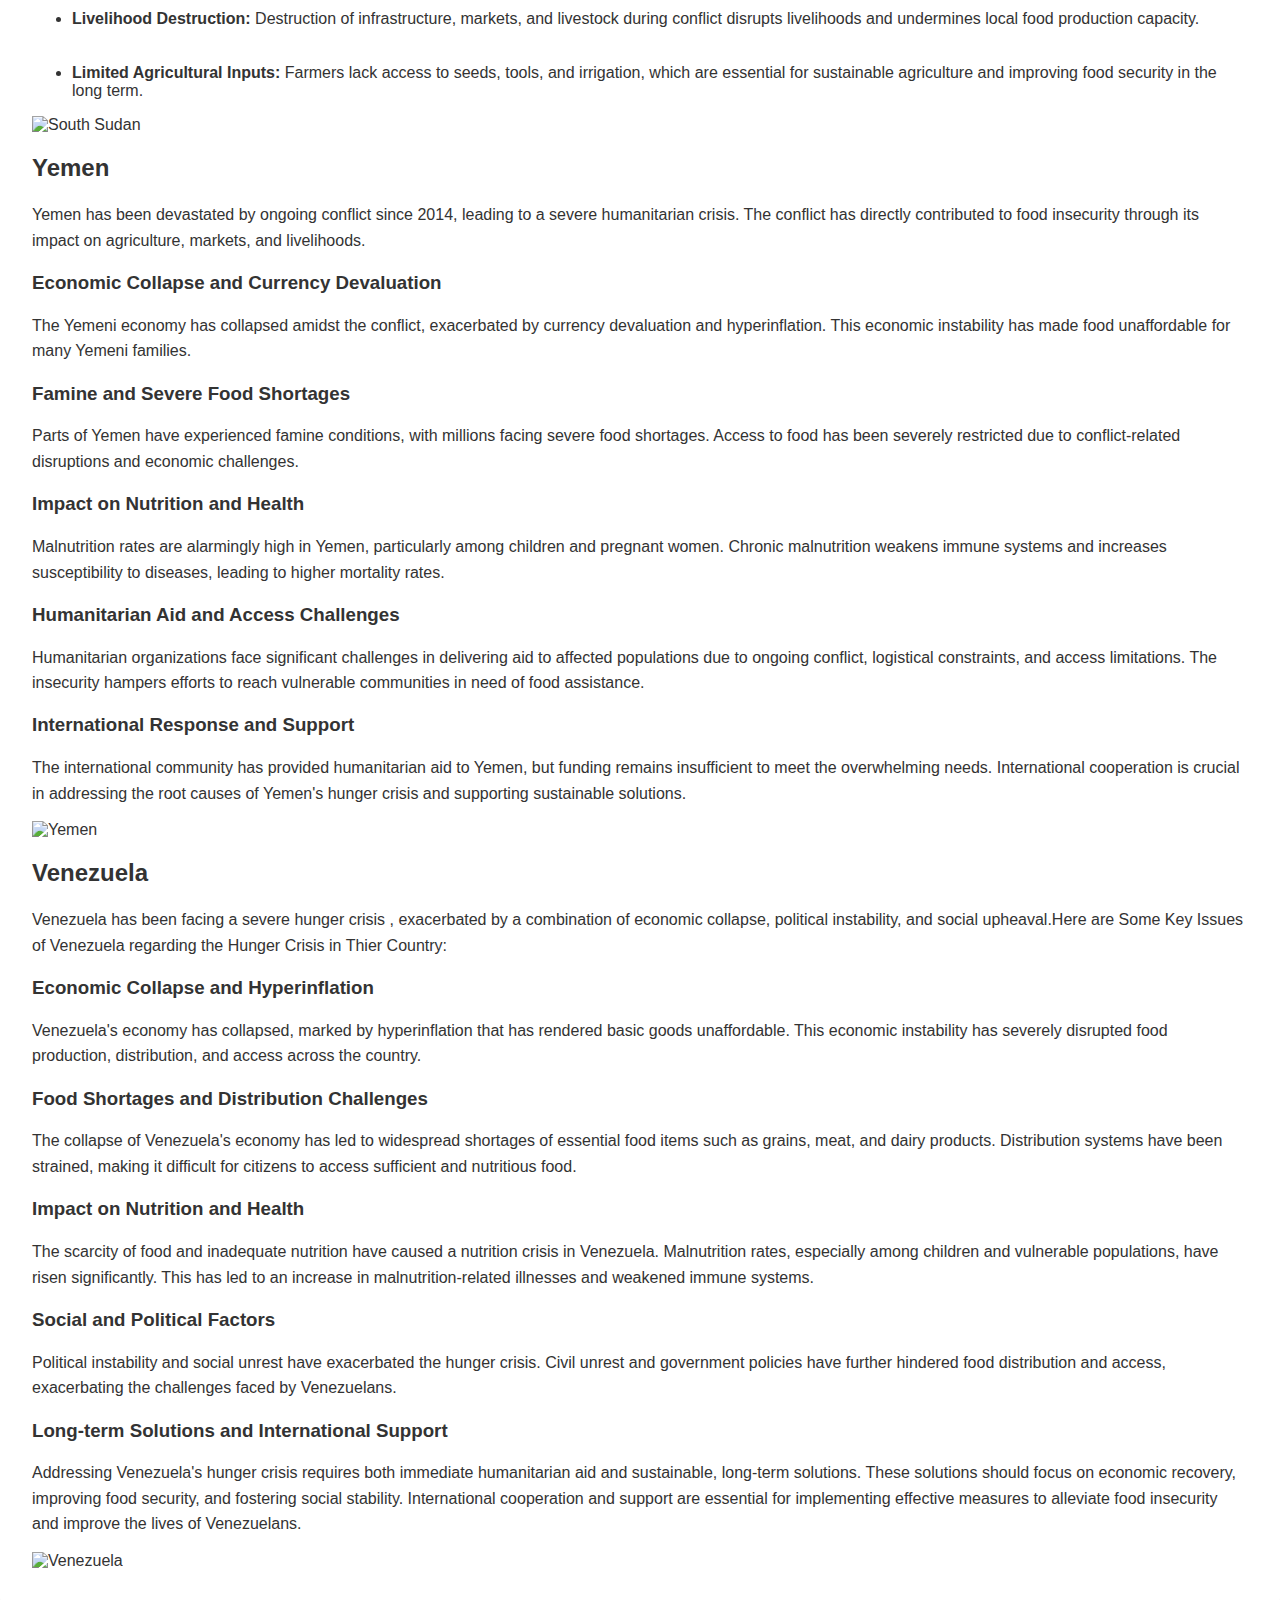
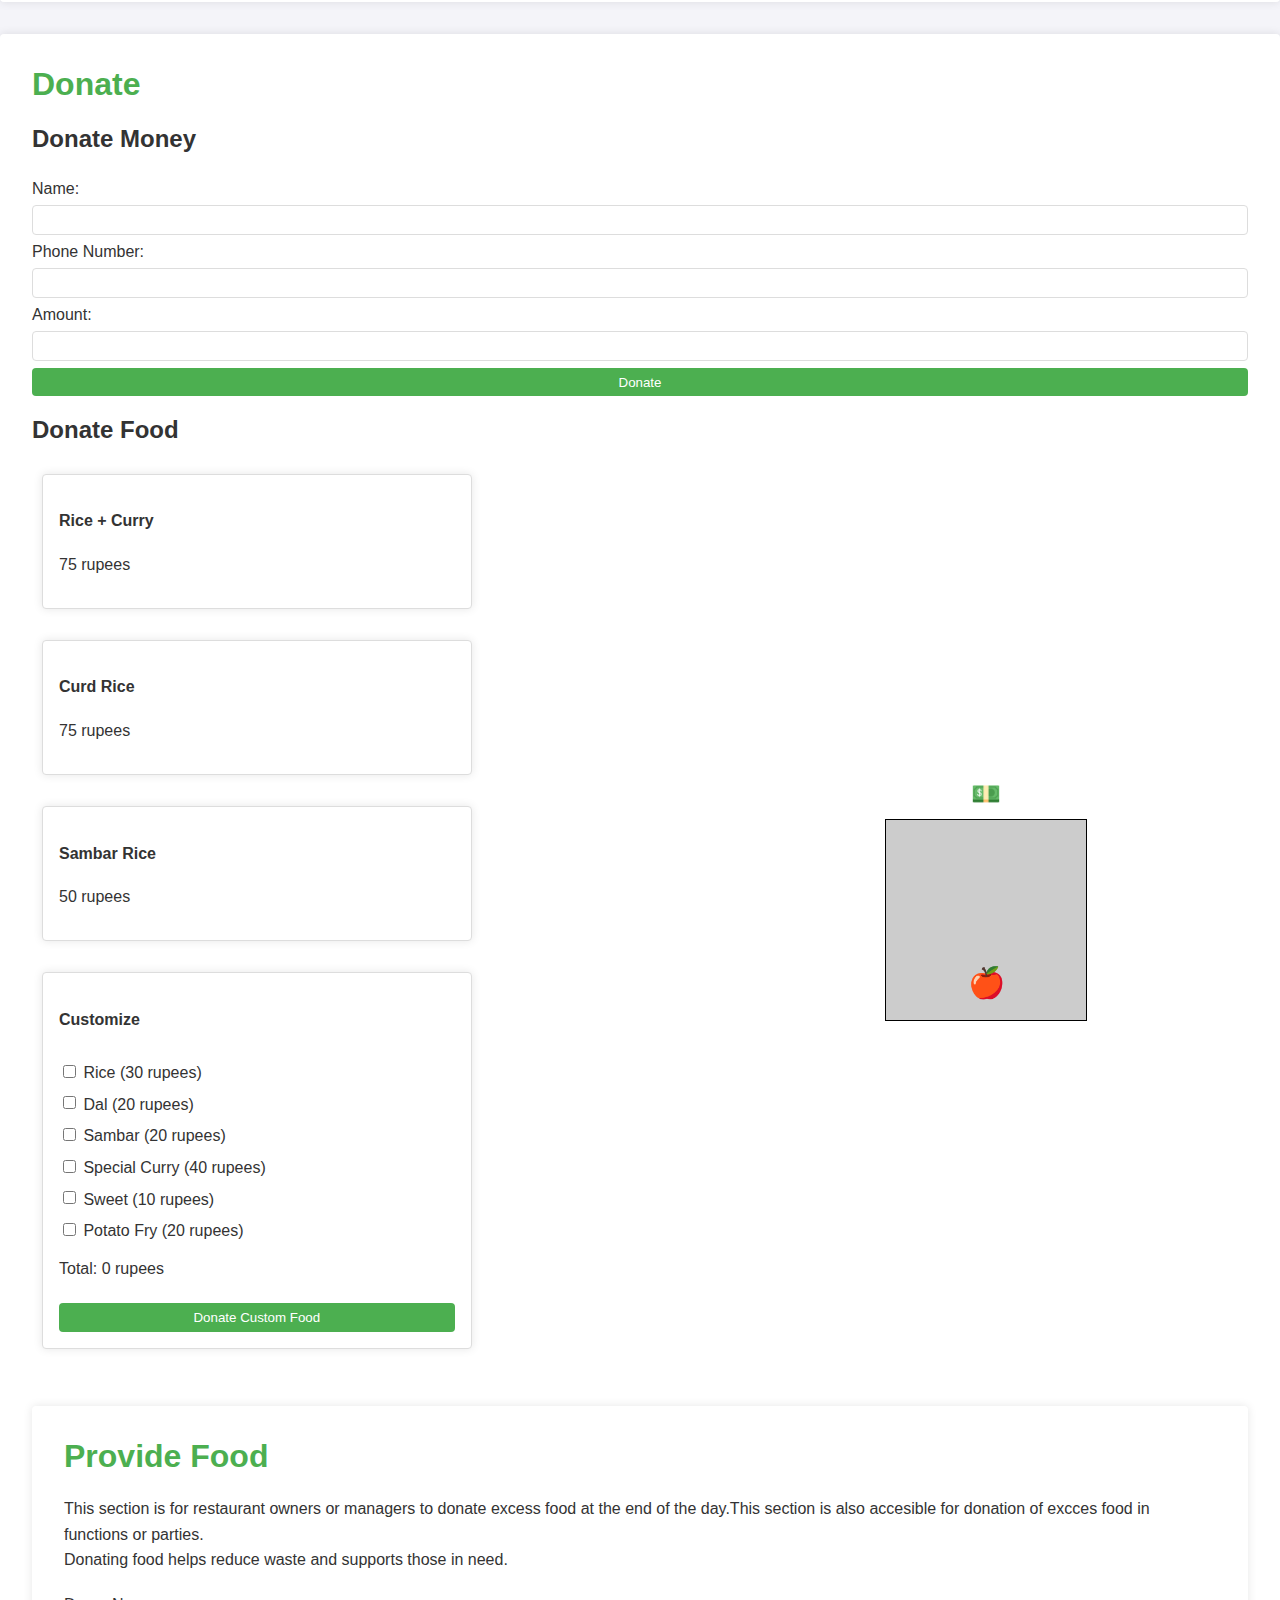
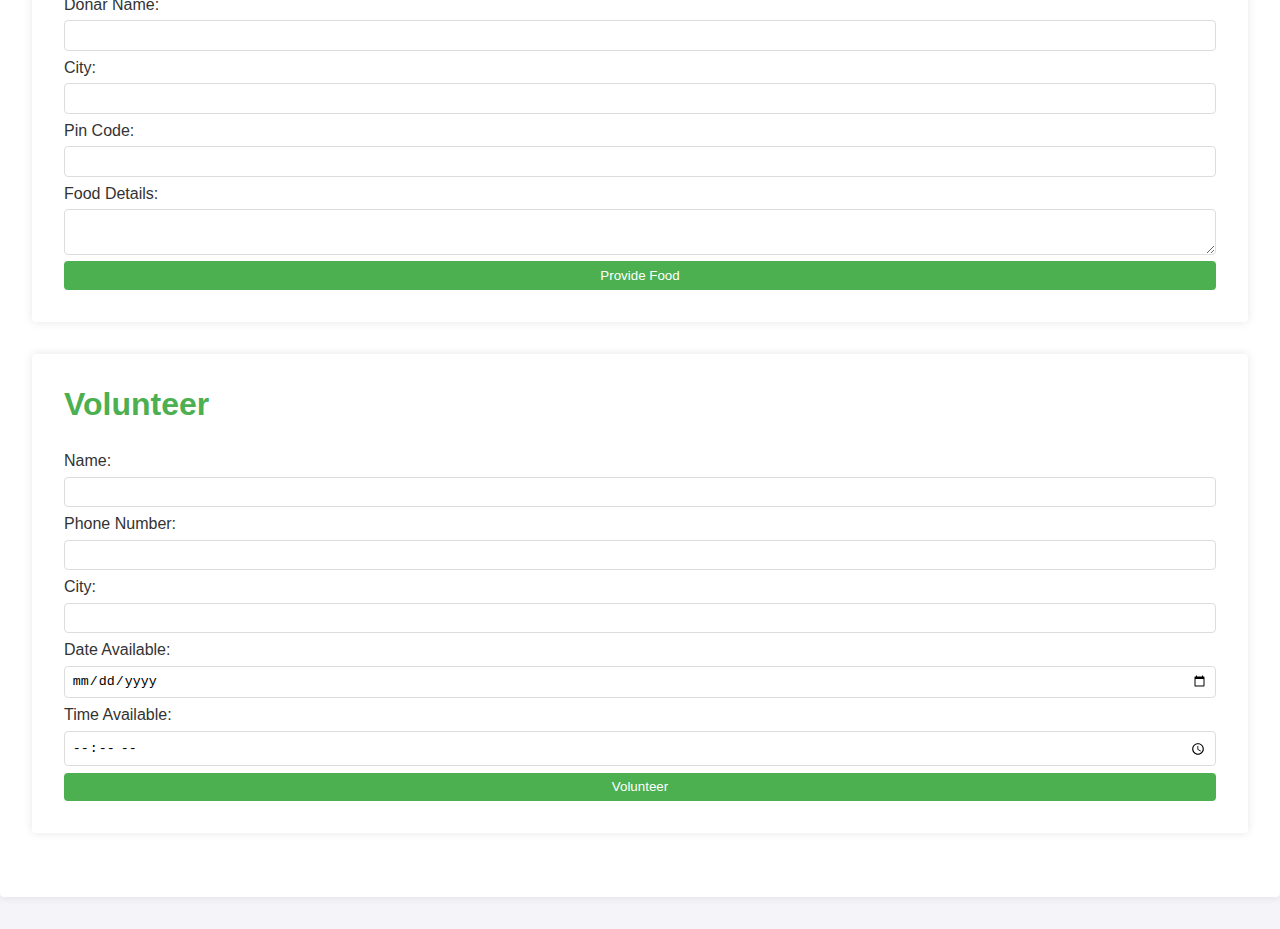
==== commit ccec5a55: "Update index.html" ====
--- a/index.html
+++ b/index.html
@@ -10,7 +10,6 @@
 <body>
   <header class="navbar">
     <div class="logo-container">
-        <img src="https://iconape.com/wp-content/files/mv/291905/svg/291905.svg" alt="Logo" class="logo">
         <span class="logo-text">Zero Hunger Initiative</span>
     </div>
     <nav>
@@ -32,7 +31,6 @@
 
 
 <div id="home" class="home-content-section">
-    <h1>Home</h1>
     <div class="content-wrapper">
         <section class="sdg-info">
             <h2>What is SDG 2?</h2>
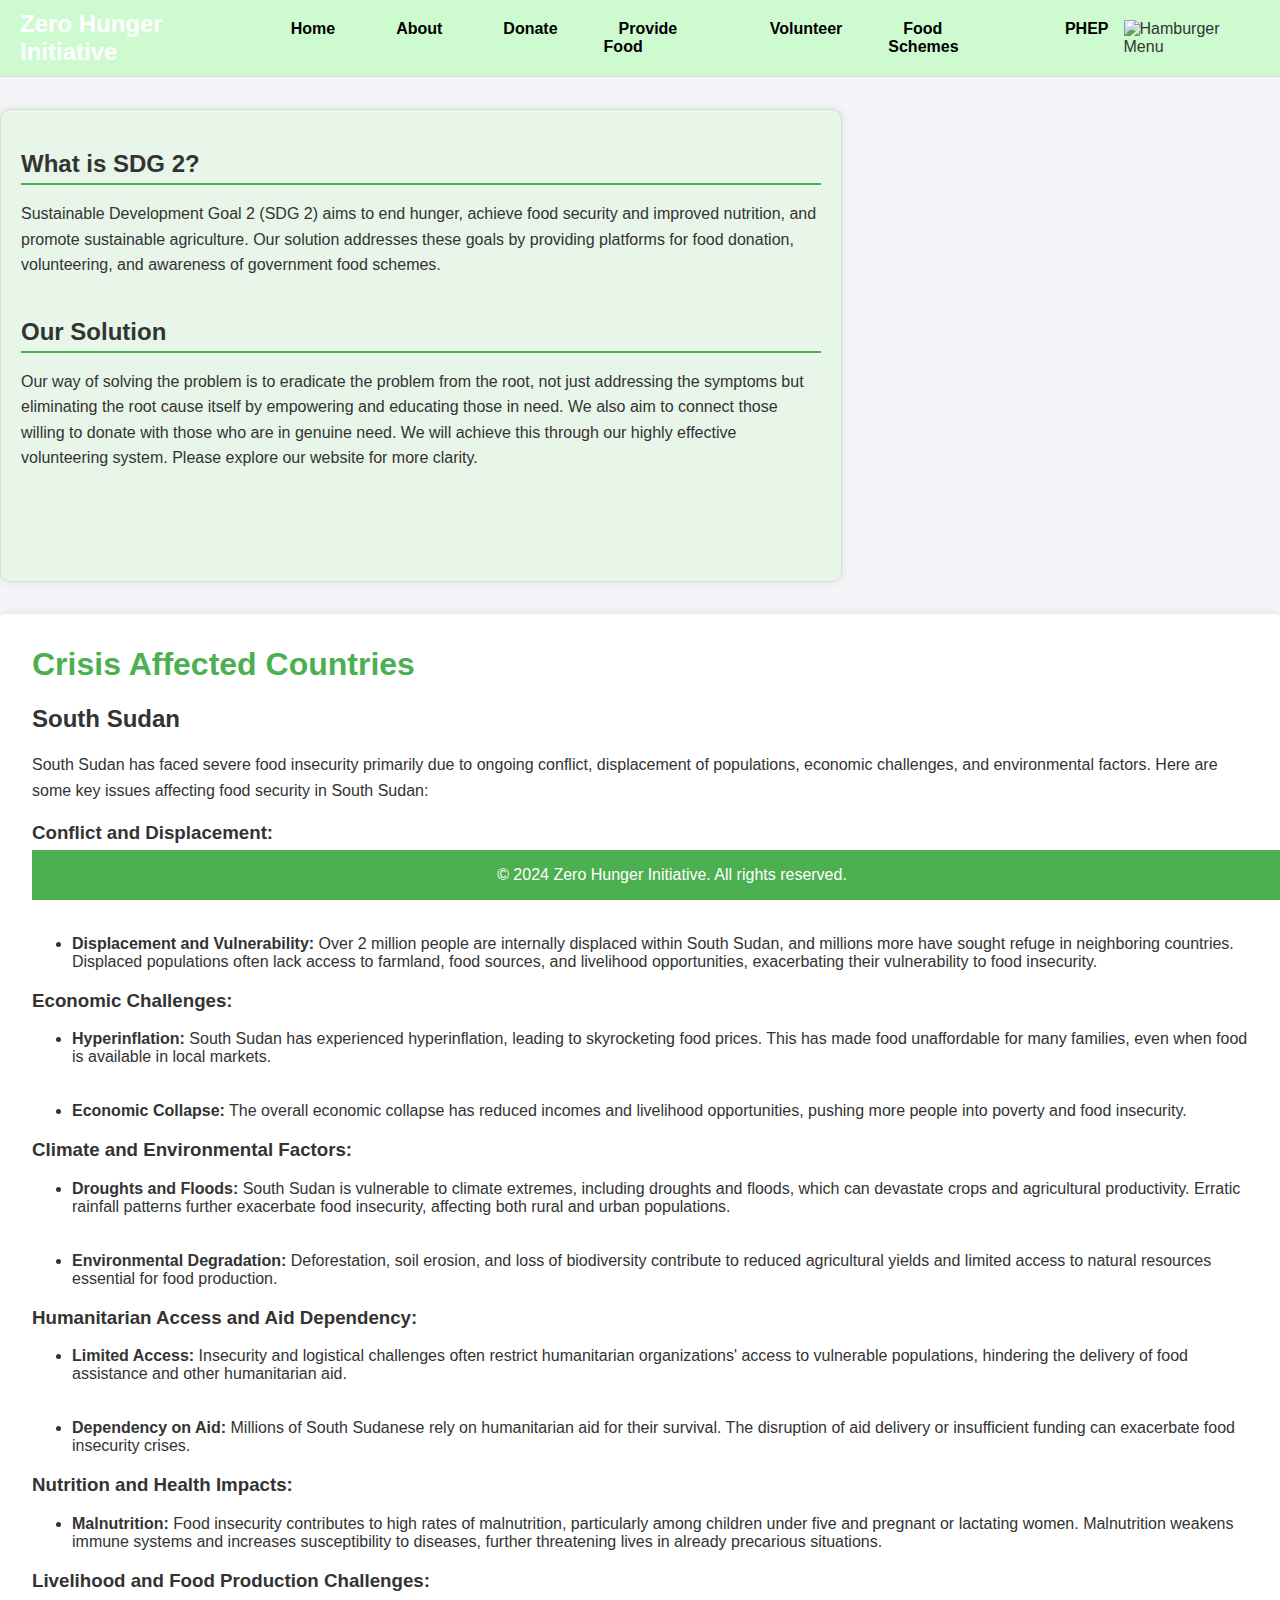
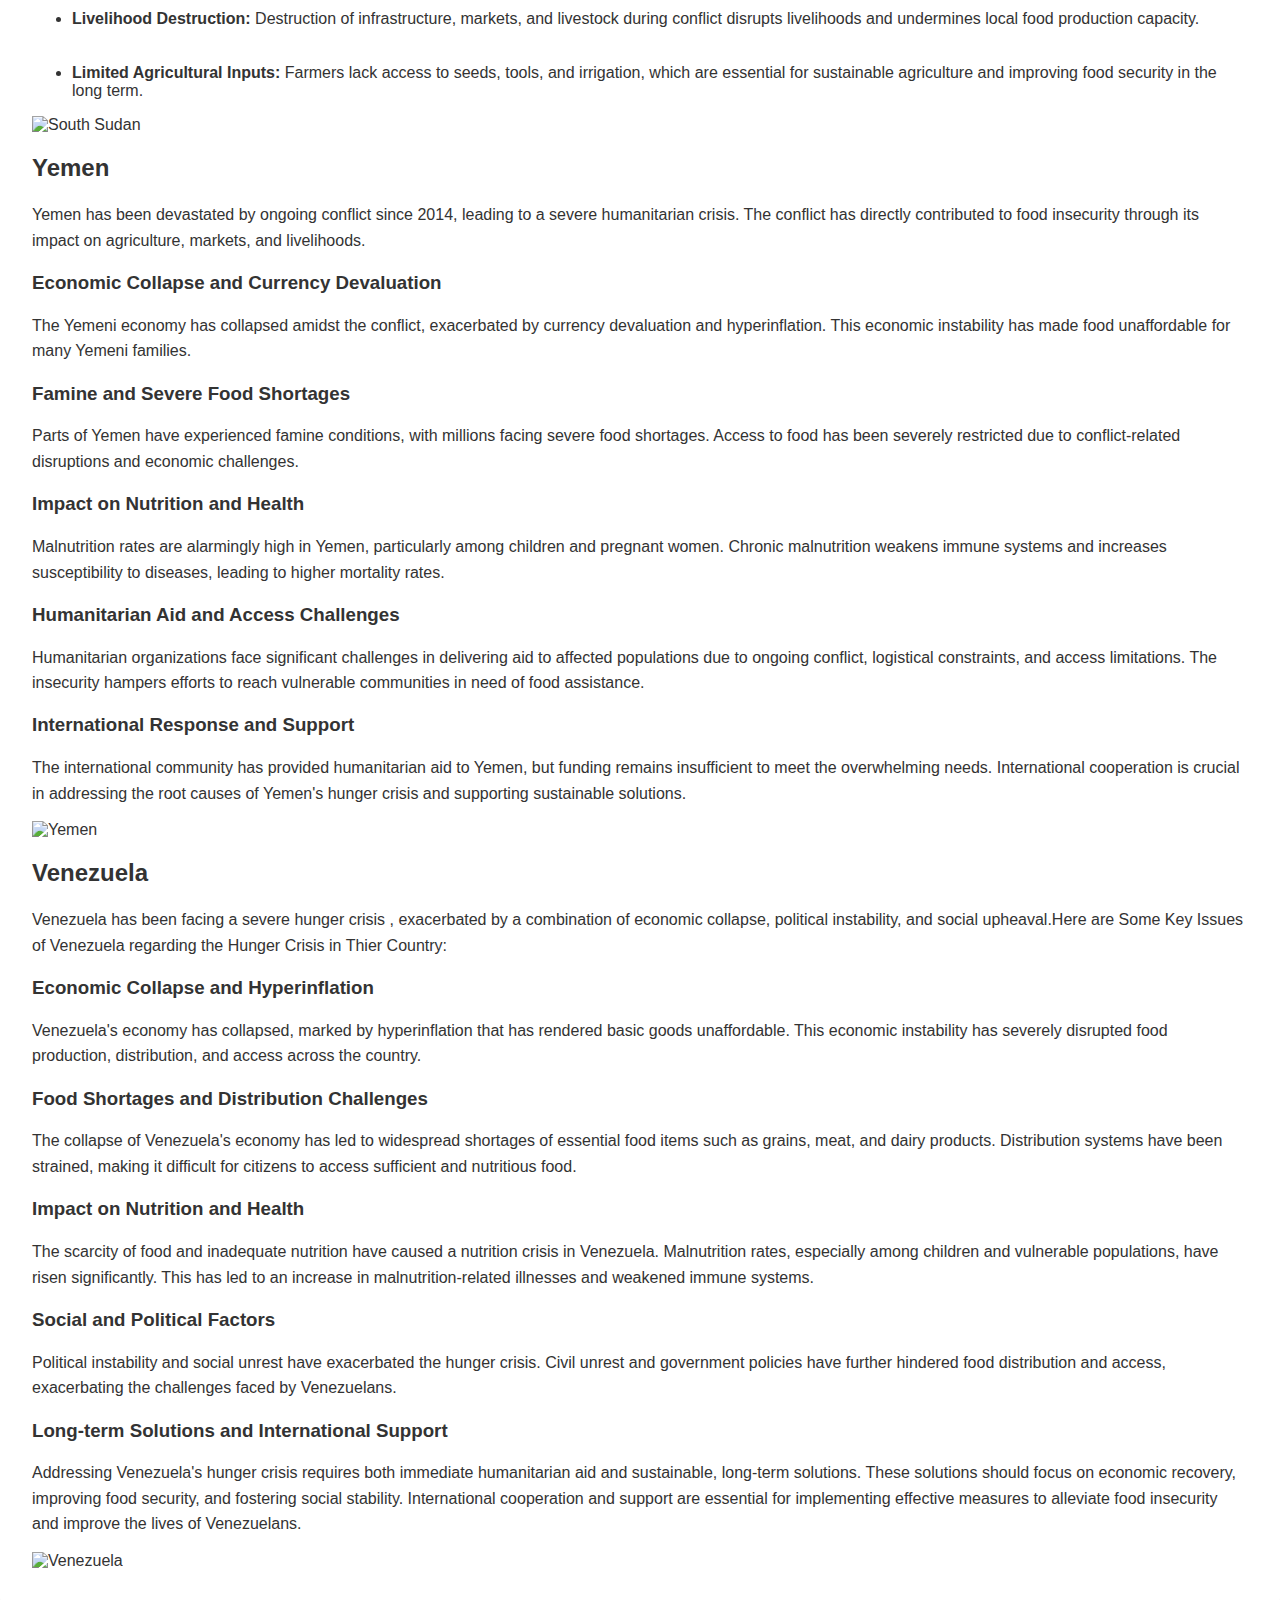
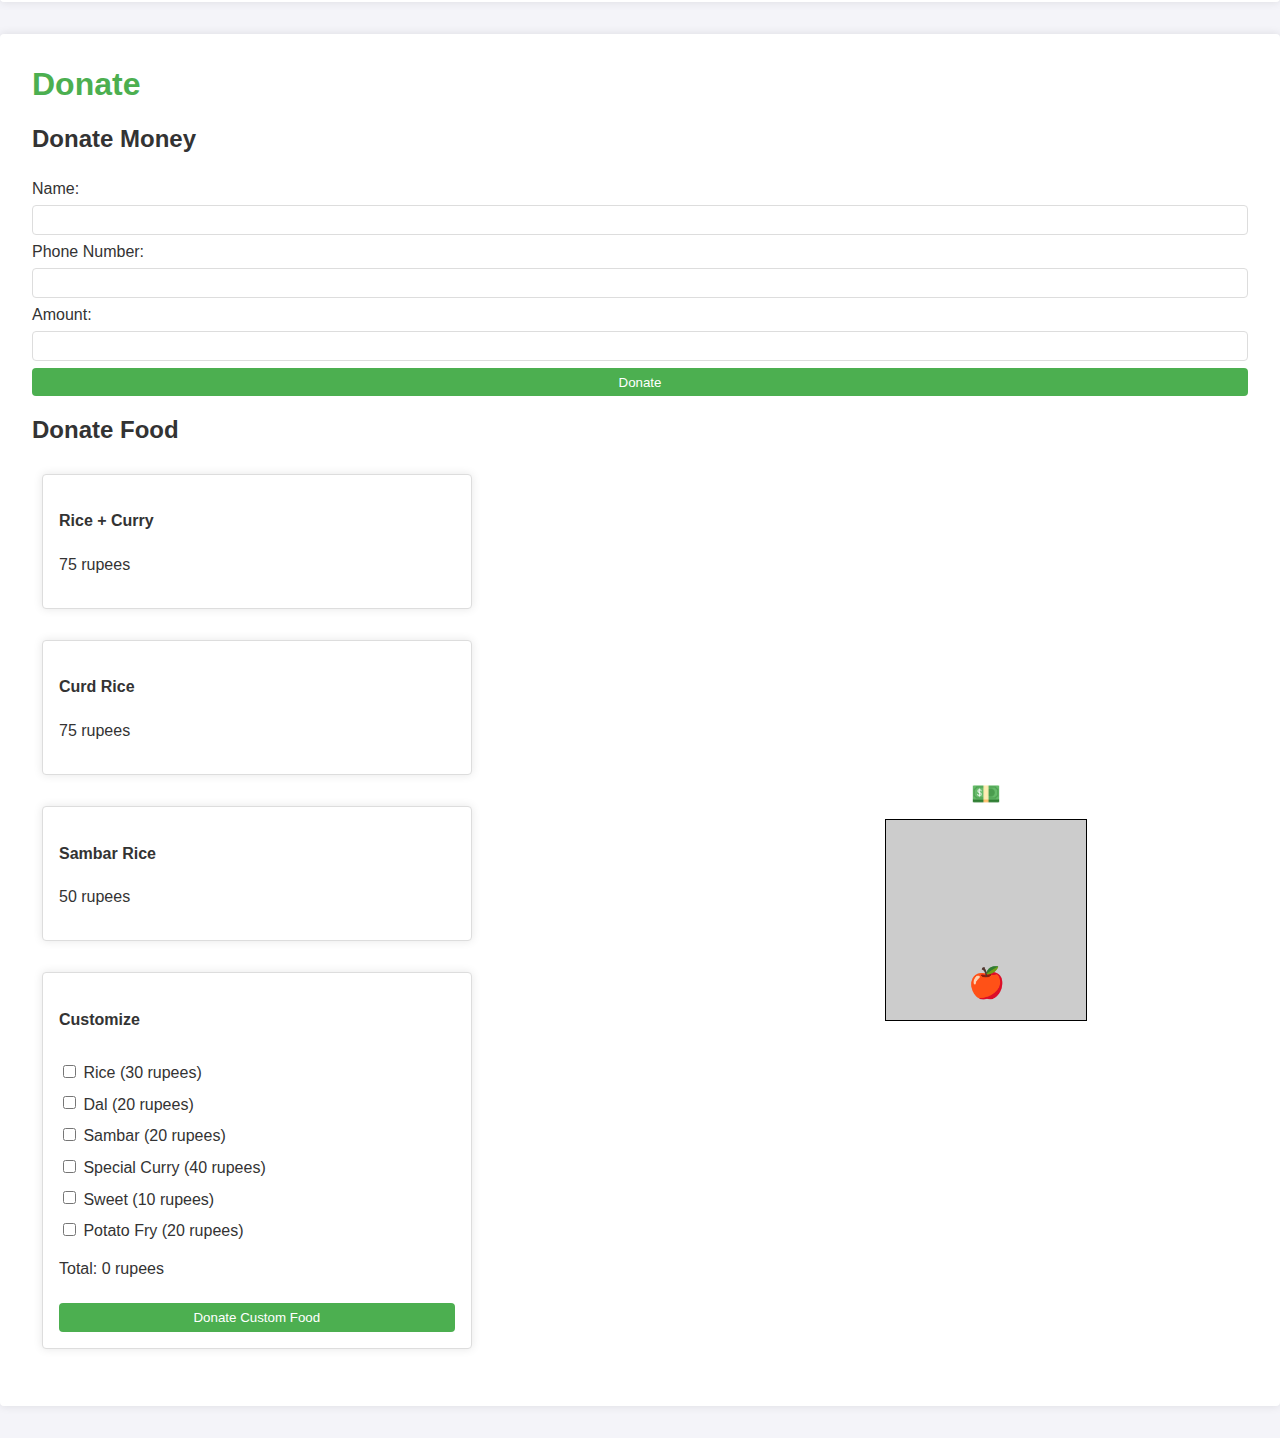
==== commit a41ad6fe: "Update index.html" ====
--- a/index.html
+++ b/index.html
@@ -18,7 +18,7 @@
             <li><a href="about.html">About</a></li>
             <li><a href="#donate">Donate</a></li>
             <li><a href="#provide-food">Provide Food</a></li>
-            <li><a href="#volunteer">Volunteer</a></li>
+            <li><a href="http://localhost:5500/volunteerregister.html">Volunteer</a></li>
             <li><a href="fs.html">Food Schemes</a></li>
             <li><a href="PHEP.html" class="phep-button">PHEP</a></li>
         </ul>
@@ -230,7 +230,7 @@
         <input type="tel" id="food-donor-phone" name="phone" required>
         <button type="submit">Donate</button>
     </form>
-    <div id="provide-food" class="content-section">
+<!--     <div id="provide-food" class="content-section">
         <h1>Provide Food</h1>
         <p>This section is for restaurant owners or managers to donate excess food at the end of the day.This section is also accesible for donation of excces food in functions or parties.<br>
             Donating food helps reduce waste and supports those in need.</p>
@@ -264,7 +264,7 @@
             <button type="submit">Volunteer</button>
         </form>
     </div>
-
+ -->
    
     <footer class="footer">
         &copy; 2024 Zero Hunger Initiative. All rights reserved.
